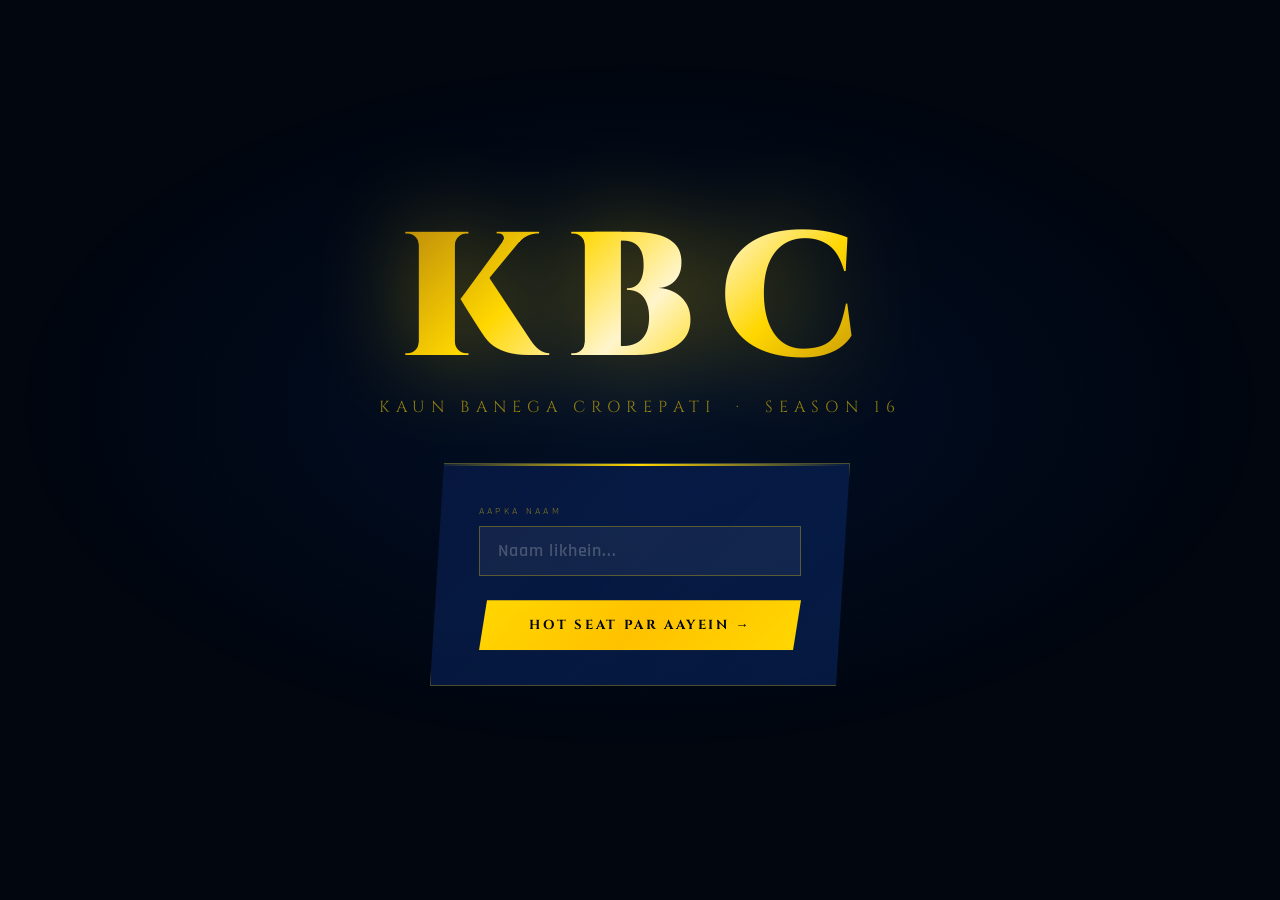
==== templates/game.html @ f624a0fd "Add files via upload" ====
<!DOCTYPE html>
<html lang="en">
<head>
<meta charset="UTF-8"/>
<meta name="viewport" content="width=device-width, initial-scale=1.0"/>
<title>KBC – Kaun Banega Crorepati</title>

<!-- Google Fonts -->
<link href="https://fonts.googleapis.com/css2?family=Cinzel:wght@400;600;700;900&family=Rajdhani:wght@300;400;500;600;700&display=swap" rel="stylesheet"/>

<!-- PyScript -->
<link rel="stylesheet" href="https://pyscript.net/releases/2024.1.1/core.css"/>
<script type="module" src="https://pyscript.net/releases/2024.1.1/core.js"></script>

<style>
/* ============================================================
   CSS VARIABLES
   ============================================================ */
:root {
  --gold:       #FFD700;
  --gold-dim:   #B8860B;
  --gold-lite:  #FFF5CC;
  --deep:       #01060F;
  --navy:       #030E22;
  --blue-mid:   #071840;
  --blue-hi:    #0B3585;
  --glow:       #1565FF;
  --orange:     #FF6500;
  --green:      #00E676;
  --red:        #FF1744;
  --white:      #EEF2FF;
  --muted:      rgba(200,215,255,0.50);
  --f-title:    'Cinzel', serif;
  --f-body:     'Rajdhani', sans-serif;
}

/* ============================================================
   RESET & BASE
   ============================================================ */
*, *::before, *::after { box-sizing: border-box; margin: 0; padding: 0; }
html, body {
  height: 100%;
  overflow: hidden;
  background: var(--deep);
  font-family: var(--f-body);
  color: var(--white);
}
button { border: none; cursor: pointer; font-family: inherit; }
input  { font-family: inherit; }

/* PyScript loading overlay tweak */
py-config { display: none; }

/* ============================================================
   ANIMATED STAR BACKGROUND
   ============================================================ */
.star-field {
  position: fixed; inset: 0; z-index: 0;
  overflow: hidden; pointer-events: none;
}
.star {
  position: absolute; border-radius: 50%;
  background: white;
  animation: twinkle var(--dur, 3s) ease-in-out infinite alternate;
  animation-delay: var(--del, 0s);
  opacity: 0;
}
.star.gold { background: var(--gold); }
@keyframes twinkle {
  0%   { opacity: 0; transform: scale(0.5); }
  100% { opacity: var(--op, 0.8); transform: scale(1); }
}

/* Radial glow center */
.bg-glow {
  position: fixed; inset: 0; z-index: 0; pointer-events: none;
  background: radial-gradient(ellipse 70% 55% at 50% 45%,
    rgba(21,101,255,0.10) 0%, transparent 70%);
  animation: glowPulse 6s ease-in-out infinite alternate;
}
@keyframes glowPulse {
  0%   { opacity: 0.5; transform: scale(1); }
  100% { opacity: 1;   transform: scale(1.08); }
}

/* ============================================================
   SCREENS  (stack on top of each other, toggle .active)
   ============================================================ */
.screen {
  position: fixed; inset: 0; z-index: 10;
  display: flex; flex-direction: column;
  align-items: center; justify-content: center;
  opacity: 0; pointer-events: none;
  transition: opacity 0.55s ease;
}
.screen.active { opacity: 1; pointer-events: all; }

/* ============================================================
   INTRO / NAME SCREEN
   ============================================================ */
#nameScreen { gap: 0; }

.logo-kbc {
  font-family: var(--f-title);
  font-size: clamp(5rem, 16vw, 11rem);
  font-weight: 900;
  letter-spacing: 0.12em;
  background: linear-gradient(135deg,
    #B8860B 0%, #FFD700 30%, #FFF5CC 52%, #FFD700 72%, #B8860B 100%);
  -webkit-background-clip: text; background-clip: text; color: transparent;
  filter: drop-shadow(0 0 50px rgba(255,215,0,0.45));
  animation: logoFloat 4s ease-in-out infinite alternate;
  line-height: 1;
}
@keyframes logoFloat {
  0%   { filter: drop-shadow(0 0 25px rgba(255,215,0,0.3)); transform: translateY(0); }
  100% { filter: drop-shadow(0 0 70px rgba(255,215,0,0.75)); transform: translateY(-10px); }
}
.logo-sub {
  font-family: var(--f-title);
  font-size: clamp(0.65rem, 2vw, 1rem);
  letter-spacing: 0.38em; text-transform: uppercase;
  color: rgba(255,215,0,0.55);
  margin-bottom: 2.8rem; margin-top: 0.4rem;
}

.entry-card {
  background: linear-gradient(135deg, rgba(7,24,64,0.96), rgba(11,53,133,0.4));
  border: 1px solid rgba(255,215,0,0.28);
  padding: 2.6rem 3rem 2.2rem;
  width: min(420px, 90vw);
  position: relative; overflow: hidden;
  clip-path: polygon(14px 0%, 100% 0%, calc(100% - 14px) 100%, 0% 100%);
}
.entry-card::before {
  content: ''; position: absolute; top: 0; left: 0; right: 0; height: 2px;
  background: linear-gradient(90deg, transparent, var(--gold), transparent);
  animation: scanLine 2.4s linear infinite;
}
@keyframes scanLine {
  0%   { transform: translateX(-100%); }
  100% { transform: translateX(100%); }
}
.entry-label {
  display: block; font-size: 0.62rem; letter-spacing: 0.32em;
  text-transform: uppercase; color: rgba(255,215,0,0.5); margin-bottom: 0.55rem;
}
.entry-input {
  width: 100%;
  background: rgba(255,255,255,0.05);
  border: 1px solid rgba(255,215,0,0.3);
  color: var(--white);
  font-size: 1.1rem; font-weight: 600; letter-spacing: 0.05em;
  padding: 0.82rem 1.1rem; outline: none; margin-bottom: 1.5rem;
  transition: border-color 0.2s, box-shadow 0.2s;
}
.entry-input:focus {
  border-color: rgba(255,215,0,0.7);
  box-shadow: 0 0 20px rgba(255,215,0,0.14);
}
.entry-input::placeholder { color: rgba(255,255,255,0.22); }

/* ============================================================
   GOLD BUTTON  (reused everywhere)
   ============================================================ */
.btn-gold {
  width: 100%;
  font-family: var(--f-title); font-size: 0.82rem;
  font-weight: 700; letter-spacing: 0.2em;
  color: var(--deep);
  background: linear-gradient(135deg, #FFD700, #FFC200, #FFD700);
  padding: 1rem 2rem;
  clip-path: polygon(8px 0%, 100% 0%, calc(100% - 8px) 100%, 0% 100%);
  position: relative; overflow: hidden;
  transition: all 0.28s;
  box-shadow: 0 0 28px rgba(255,215,0,0.32);
}
.btn-gold::after {
  content: ''; position: absolute; inset: 0;
  background: linear-gradient(90deg, transparent, rgba(255,255,255,0.35), transparent);
  transform: translateX(-100%);
  animation: btnShine 3.2s infinite 1.5s;
}
@keyframes btnShine {
  0%     { transform: translateX(-100%); }
  30%,100%{ transform: translateX(150%); }
}
.btn-gold:hover { transform: scale(1.03); box-shadow: 0 0 55px rgba(255,215,0,0.55); }
.btn-gold:active { transform: scale(0.97); }

/* ============================================================
   GAME SCREEN LAYOUT
   ============================================================ */
#gameScreen {
  flex-direction: row;
  align-items: stretch; justify-content: flex-start;
  overflow: hidden;
}

/* ---- LEFT SIDEBAR: Prize Ladder ---- */
.sidebar {
  position: relative; z-index: 2;
  width: 165px; flex-shrink: 0;
  background: linear-gradient(180deg, rgba(1,6,15,0.98), rgba(3,14,34,0.95));
  border-right: 1px solid rgba(255,215,0,0.10);
  display: flex; flex-direction: column;
  overflow-y: auto; scrollbar-width: none;
}
.sidebar::-webkit-scrollbar { display: none; }
.sb-head {
  padding: 0.9rem 0.8rem 0.5rem;
  font-family: var(--f-title); font-size: 0.52rem;
  letter-spacing: 0.3em; text-transform: uppercase;
  color: rgba(255,215,0,0.38);
  border-bottom: 1px solid rgba(255,215,0,0.07);
  flex-shrink: 0;
}
.sb-list {
  flex: 1; display: flex; flex-direction: column-reverse;
  justify-content: center; padding: 0.4rem 0;
}
.sb-row {
  display: flex; align-items: center; gap: 0.45rem;
  padding: 0.28rem 0.8rem;
  font-size: 0.66rem; font-weight: 600;
  color: rgba(255,255,255,0.26);
  border-left: 3px solid transparent;
  transition: all 0.28s;
}
.sb-row .sbn { min-width: 17px; text-align: right; font-size: 0.58rem; color: rgba(255,215,0,0.22); }
.sb-row .sbp { flex: 1; text-align: right; }
.sb-row.milestone  { color: rgba(255,215,0,0.52); }
.sb-row.current {
  color: var(--gold);
  background: rgba(255,215,0,0.08);
  border-left-color: var(--gold);
  font-size: 0.72rem; font-weight: 700;
  text-shadow: 0 0 10px rgba(255,215,0,0.5);
}
.sb-row.current .sbn { color: var(--gold); }
.sb-row.done        { color: rgba(0,230,118,0.48); }
.sb-row.done.milestone { color: rgba(0,230,118,0.70); }

/* ---- CENTER MAIN ---- */
.game-main {
  flex: 1; position: relative; z-index: 2;
  display: flex; flex-direction: column;
  overflow: hidden;
}

/* Top bar */
.topbar {
  display: flex; align-items: center; justify-content: space-between;
  padding: 0.75rem 1.4rem; flex-shrink: 0;
  background: linear-gradient(90deg,
    rgba(1,6,15,0.96), rgba(7,24,64,0.72), rgba(1,6,15,0.96));
  border-bottom: 1px solid rgba(255,215,0,0.10);
}
.tb-player {
  font-family: var(--f-title); font-size: 0.92rem; font-weight: 600;
  color: var(--gold); letter-spacing: 0.08em; min-width: 130px;
}
.tb-center {
  font-family: var(--f-title); font-size: 0.8rem;
  letter-spacing: 0.22em; color: rgba(255,215,0,0.38);
  text-transform: uppercase; text-align: center;
}
.tb-prize-wrap {
  min-width: 130px; text-align: right;
  display: flex; flex-direction: column; align-items: flex-end; gap: 0.04rem;
}
.tb-prize-lbl {
  font-size: 0.52rem; letter-spacing: 0.2em; text-transform: uppercase;
  color: rgba(255,255,255,0.32);
}
.tb-prize-amt {
  font-family: var(--f-title); font-size: 1.15rem; font-weight: 700;
  color: var(--gold); text-shadow: 0 0 18px rgba(255,215,0,0.5);
}

/* Question meta row */
.q-meta {
  display: flex; align-items: center; justify-content: space-between;
  padding: 0.55rem 1.4rem; flex-shrink: 0;
}
.q-label {
  font-size: 0.62rem; letter-spacing: 0.24em; text-transform: uppercase;
  color: rgba(255,215,0,0.38);
}
.timer-wrap { display: flex; align-items: center; gap: 0.5rem; }
.timer-bar  {
  width: 110px; height: 3px;
  background: rgba(255,215,0,0.1); overflow: hidden;
}
.timer-fill {
  height: 100%; background: var(--gold);
  transition: width 1s linear;
  box-shadow: 0 0 8px rgba(255,215,0,0.55);
}
.timer-fill.urgent { background: var(--red); box-shadow: 0 0 8px rgba(255,23,68,0.6); }
.timer-num {
  font-family: var(--f-title); font-size: 1.35rem; font-weight: 700;
  color: var(--gold); text-shadow: 0 0 12px rgba(255,215,0,0.5);
  min-width: 34px; text-align: center;
}
.timer-num.urgent {
  color: var(--red); text-shadow: 0 0 12px rgba(255,23,68,0.6);
  animation: urgentPulse 0.5s ease-in-out infinite alternate;
}
@keyframes urgentPulse {
  0%   { transform: scale(1); }
  100% { transform: scale(1.18); }
}

/* Question box */
.q-box-wrap { padding: 0 1.4rem; flex-shrink: 0; }
.q-box {
  background: linear-gradient(135deg, rgba(7,24,64,0.9), rgba(11,53,133,0.38));
  border: 1px solid rgba(255,215,0,0.20);
  padding: 1.3rem 1.8rem;
  position: relative; overflow: hidden;
  clip-path: polygon(0 0, calc(100% - 18px) 0, 100% 18px,
                     100% 100%, 18px 100%, 0 calc(100% - 18px));
}
.q-box::before {
  content: ''; position: absolute; top: 0; left: 0; right: 0; height: 2px;
  background: linear-gradient(90deg, transparent, var(--gold), transparent);
  animation: scanLine 3.2s linear infinite;
}
.q-box-inner {
  display: flex; align-items: center; justify-content: center; min-height: 68px;
}
#qText {
  font-size: clamp(0.95rem, 2.1vw, 1.28rem); font-weight: 600;
  line-height: 1.55; text-align: center; color: var(--white);
}

/* Lifelines bar */
.lifelines {
  display: flex; align-items: center; justify-content: center;
  gap: 0.7rem; padding: 0.7rem 1.4rem; flex-shrink: 0;
}
.ll-btn {
  display: flex; flex-direction: column; align-items: center; gap: 0.22rem;
  padding: 0.5rem 1rem;
  background: rgba(255,215,0,0.06);
  border: 1px solid rgba(255,215,0,0.28);
  color: var(--gold);
  clip-path: polygon(5px 0%, 100% 0%, calc(100% - 5px) 100%, 0% 100%);
  transition: all 0.22s;
  position: relative; overflow: hidden;
}
.ll-btn::before {
  content: ''; position: absolute; inset: 0;
  background: linear-gradient(135deg, rgba(255,215,0,0.12), transparent);
  opacity: 0; transition: opacity 0.22s;
}
.ll-btn:hover:not(:disabled)::before { opacity: 1; }
.ll-btn:hover:not(:disabled) {
  border-color: rgba(255,215,0,0.7);
  box-shadow: 0 0 18px rgba(255,215,0,0.22);
  transform: translateY(-2px);
}
.ll-btn:disabled { opacity: 0.18; cursor: not-allowed; filter: grayscale(1); }
.ll-icon { font-size: 1.25rem; filter: drop-shadow(0 0 5px rgba(255,215,0,0.5)); }
.ll-name { font-size: 0.52rem; letter-spacing: 0.14em; text-transform: uppercase; font-weight: 700; }

/* Options grid */
.opts-wrap {
  flex: 1; display: flex; align-items: center;
  padding: 0.4rem 1.4rem 0.9rem;
}
.opts-grid {
  width: 100%; display: grid;
  grid-template-columns: 1fr 1fr; gap: 0.6rem;
}
.opt {
  display: flex; align-items: center; gap: 0.85rem;
  background: rgba(3,14,34,0.86);
  border: 1px solid rgba(255,215,0,0.17);
  padding: 0.8rem 1.1rem; text-align: left; color: var(--white);
  clip-path: polygon(13px 0%, 100% 0%, calc(100% - 13px) 100%, 0% 100%);
  position: relative; overflow: hidden;
  transition: all 0.2s ease;
}
.opt::before {
  content: ''; position: absolute; inset: 0;
  background: linear-gradient(90deg, transparent, rgba(255,215,0,0.07), transparent);
  transform: translateX(-100%); transition: transform 0.4s ease;
}
.opt:hover:not(:disabled)::before { transform: translateX(100%); }
.opt:hover:not(:disabled) {
  border-color: rgba(255,215,0,0.6);
  background: rgba(11,53,133,0.50);
  box-shadow: 0 0 22px rgba(255,215,0,0.16);
  transform: scale(1.015);
}
.opt:disabled { cursor: not-allowed; }
.opt-lbl {
  font-family: var(--f-title); font-size: 0.82rem; font-weight: 700;
  color: var(--gold); flex-shrink: 0; min-width: 16px;
}
.opt-sep {
  width: 1px; height: 22px;
  background: rgba(255,215,0,0.20); flex-shrink: 0;
}
.opt-txt { font-size: clamp(0.82rem, 1.55vw, 0.97rem); font-weight: 600; line-height: 1.3; }

/* Option state classes */
.opt.selected {
  border-color: rgba(255,165,0,0.9);
  background: rgba(180,80,0,0.35);
  box-shadow: 0 0 28px rgba(255,165,0,0.35);
  animation: optSelected 0.55s ease;
}
@keyframes optSelected {
  0%,100%{ transform: scale(1); }
  50%    { transform: scale(1.025); }
}
.opt.correct {
  border-color: var(--green);
  background: rgba(0,100,50,0.45);
  box-shadow: 0 0 38px rgba(0,230,118,0.42);
  animation: optCorrect 0.85s ease;
}
@keyframes optCorrect {
  0%,100%{ box-shadow: 0 0 30px rgba(0,230,118,0.35); }
  50%    { box-shadow: 0 0 65px rgba(0,230,118,0.8); }
}
.opt.wrong {
  border-color: var(--red);
  background: rgba(120,0,20,0.45);
  box-shadow: 0 0 28px rgba(255,23,68,0.40);
  animation: optWrong 0.5s ease;
}
@keyframes optWrong {
  0%,100%{ transform: translateX(0); }
  25%    { transform: translateX(-7px); }
  75%    { transform: translateX(7px); }
}
.opt.hidden50 { opacity: 0.09; pointer-events: none; }

/* ---- RIGHT PANEL: Audience Chart ---- */
.right-panel {
  width: 172px; flex-shrink: 0;
  background: linear-gradient(180deg, rgba(1,6,15,0.98), rgba(3,14,34,0.95));
  border-left: 1px solid rgba(255,215,0,0.10);
  display: flex; flex-direction: column;
  align-items: center; justify-content: center;
  padding: 1.4rem 0.8rem;
  position: relative; z-index: 2;
  transition: opacity 0.4s ease;
}
.right-panel.hidden { opacity: 0; pointer-events: none; }
.rp-title {
  font-family: var(--f-title); font-size: 0.58rem;
  letter-spacing: 0.25em; text-transform: uppercase;
  color: rgba(255,215,0,0.48); margin-bottom: 1.1rem; text-align: center;
}
.aud-bars { display: flex; align-items: flex-end; justify-content: center; gap: 0.55rem; height: 108px; }
.aud-col  { display: flex; flex-direction: column; align-items: center; gap: 0.28rem; }
.aud-bar  {
  width: 26px; border-radius: 2px 2px 0 0;
  background: linear-gradient(to top, var(--gold-dim), var(--gold));
  height: 0px; transition: height 0.75s cubic-bezier(0.25,0.8,0.25,1);
  box-shadow: 0 0 8px rgba(255,215,0,0.28);
}
.aud-lbl { font-family: var(--f-title); font-size: 0.68rem; font-weight: 700; color: var(--gold); }
.aud-pct { font-size: 0.6rem; color: rgba(255,255,255,0.48); }

/* ============================================================
   MODAL  (lock confirm / continue / info)
   ============================================================ */
.modal-veil {
  position: fixed; inset: 0; z-index: 50;
  background: rgba(0,0,0,0.72); backdrop-filter: blur(6px);
  display: flex; align-items: center; justify-content: center;
  opacity: 0; pointer-events: none; transition: opacity 0.3s;
}
.modal-veil.show { opacity: 1; pointer-events: all; }
.modal-box {
  background: linear-gradient(135deg, rgba(3,14,34,0.98), rgba(11,53,133,0.35));
  border: 1px solid rgba(255,215,0,0.40);
  padding: 2.4rem 2.4rem 1.9rem;
  width: min(430px, 92vw);
  clip-path: polygon(16px 0%, 100% 0%, calc(100% - 16px) 100%, 0% 100%);
  text-align: center; position: relative; overflow: hidden;
  box-shadow: 0 0 80px rgba(255,215,0,0.10), 0 30px 80px rgba(0,0,0,0.70);
  animation: modalIn 0.32s cubic-bezier(0.25,0.8,0.25,1);
}
@keyframes modalIn {
  0%   { transform: scale(0.88) translateY(22px); opacity: 0; }
  100% { transform: scale(1) translateY(0); opacity: 1; }
}
.modal-box::before {
  content: ''; position: absolute; top: 0; left: 0; right: 0; height: 2px;
  background: linear-gradient(90deg, transparent, var(--gold), transparent);
}
.modal-icon { font-size: 2.8rem; margin-bottom: 0.7rem; display: block;
  filter: drop-shadow(0 0 14px rgba(255,215,0,0.5)); }
.modal-head {
  font-family: var(--f-title); font-size: 1.1rem; font-weight: 700;
  color: var(--gold); letter-spacing: 0.08em; margin-bottom: 0.9rem;
}
.modal-body {
  font-size: 0.92rem; line-height: 1.65;
  color: rgba(255,255,255,0.72); margin-bottom: 1.4rem;
}
.modal-body strong { color: var(--gold-lite); font-weight: 700; }
.modal-footer {
  display: flex; flex-direction: column; gap: 0.5rem; align-items: center;
}
.btn-modal {
  font-family: var(--f-title); font-size: 0.78rem; font-weight: 700;
  letter-spacing: 0.17em; color: var(--deep);
  background: linear-gradient(135deg, #FFD700, #FFC200);
  padding: 0.72rem 2.2rem;
  clip-path: polygon(7px 0%, 100% 0%, calc(100% - 7px) 100%, 0% 100%);
  transition: all 0.22s;
  box-shadow: 0 0 18px rgba(255,215,0,0.28);
  width: 100%;
}
.btn-modal:hover { transform: scale(1.04); box-shadow: 0 0 40px rgba(255,215,0,0.50); }
.btn-modal.danger {
  background: linear-gradient(135deg, #8B0000, #500);
  color: var(--white);
  box-shadow: 0 0 18px rgba(139,0,0,0.28);
}
.btn-modal.neutral {
  background: linear-gradient(135deg, #2a2a3a, #111122);
  color: var(--white);
  box-shadow: none;
}

/* ============================================================
   RESULT SCREEN
   ============================================================ */
#resultScreen { gap: 1.3rem; text-align: center; padding: 2rem; }
.rs-icon {
  font-size: 5rem;
  filter: drop-shadow(0 0 28px rgba(255,215,0,0.6));
  animation: rsBounce 1.2s ease-in-out infinite alternate;
}
@keyframes rsBounce {
  0%   { transform: scale(1) translateY(0); }
  100% { transform: scale(1.1) translateY(-12px); }
}
.rs-title {
  font-family: var(--f-title);
  font-size: clamp(1.4rem, 4.5vw, 2.8rem); font-weight: 700;
  color: var(--gold); text-shadow: 0 0 40px rgba(255,215,0,0.5);
}
.rs-amount {
  font-family: var(--f-title);
  font-size: clamp(2rem, 7vw, 4.2rem); font-weight: 900;
  background: linear-gradient(135deg, #FFD700, #FFF5CC, #FFD700);
  -webkit-background-clip: text; background-clip: text; color: transparent;
  filter: drop-shadow(0 0 22px rgba(255,215,0,0.5));
}
.rs-msg {
  font-size: clamp(0.88rem, 1.9vw, 1.1rem);
  color: var(--muted); letter-spacing: 0.07em; line-height: 1.55;
  max-width: 480px;
}
.rs-btns { display: flex; gap: 1rem; flex-wrap: wrap; justify-content: center; margin-top: 0.4rem; }
.btn-outline {
  font-family: var(--f-title); font-size: 0.75rem; font-weight: 700;
  letter-spacing: 0.17em; color: rgba(255,215,0,0.8);
  border: 1px solid rgba(255,215,0,0.35);
  padding: 0.72rem 1.7rem;
  clip-path: polygon(6px 0%, 100% 0%, calc(100% - 6px) 100%, 0% 100%);
  background: rgba(255,215,0,0.05);
  transition: all 0.22s;
}
.btn-outline:hover { background: rgba(255,215,0,0.12); border-color: rgba(255,215,0,0.7); }

/* ============================================================
   CONFETTI
   ============================================================ */
.confetti {
  position: fixed; top: -12px; z-index: 100;
  border-radius: 1px; opacity: 0;
  animation: confettiFall linear forwards;
}
@keyframes confettiFall {
  0%   { transform: translateY(0) rotateZ(0deg);    opacity: 1; }
  100% { transform: translateY(110vh) rotateZ(720deg); opacity: 0; }
}

/* ============================================================
   RESPONSIVE
   ============================================================ */
@media (max-width: 680px) {
  .sidebar   { width: 0; overflow: hidden; border: none; }
  .right-panel { display: none; }
  .opts-grid { grid-template-columns: 1fr; }
  .topbar    { padding: 0.55rem 0.9rem; }
  .tb-center { display: none; }
  .q-box-wrap, .q-meta, .lifelines, .opts-wrap { padding-left: 0.8rem; padding-right: 0.8rem; }
  .timer-bar { width: 65px; }
}
@media (max-width: 400px) {
  .ll-btn { padding: 0.42rem 0.65rem; }
  .ll-icon { font-size: 1.05rem; }
}

/* ============================================================
   PYSCRIPT LOADING SCREEN OVERRIDE
   ============================================================ */
#py-internal-loading-screen {
  background: var(--deep) !important;
  color: var(--gold) !important;
  font-family: var(--f-title) !important;
}
</style>
</head>
<body>

<!-- ======================================================
     DECORATIVE BACKGROUND
     ====================================================== -->
<div class="bg-glow"></div>
<div class="star-field" id="starField"></div>

<!-- ======================================================
     SCREEN 1 — NAME / INTRO
     ====================================================== -->
<div class="screen active" id="nameScreen">
  <div class="logo-kbc">KBC</div>
  <div class="logo-sub">Kaun Banega Crorepati &nbsp;·&nbsp; Season 16</div>
  <div class="entry-card">
    <label class="entry-label" for="nameInput">Aapka Naam</label>
    <input class="entry-input" id="nameInput" type="text"
           placeholder="Naam likhein..." maxlength="22" autocomplete="off"/>
    <button class="btn-gold" id="startBtn">HOT SEAT PAR AAYEIN →</button>
  </div>
</div>

<!-- ======================================================
     SCREEN 2 — GAME
     ====================================================== -->
<div class="screen" id="gameScreen">

  <!-- Left sidebar -->
  <aside class="sidebar">
    <div class="sb-head">Prize Ladder</div>
    <div class="sb-list" id="sbList"></div>
  </aside>

  <!-- Main centre -->
  <main class="game-main">

    <!-- Top bar -->
    <div class="topbar">
      <div class="tb-player" id="tbPlayer">—</div>
      <div class="tb-center">KAUN BANEGA CROREPATI</div>
      <div class="tb-prize-wrap">
        <span class="tb-prize-lbl">Winnings</span>
        <span class="tb-prize-amt" id="tbPrize">₹0</span>
      </div>
    </div>

    <!-- Question meta -->
    <div class="q-meta">
      <div class="q-label" id="qLabel">Question 1 of 13</div>
      <div class="timer-wrap">
        <div class="timer-bar"><div class="timer-fill" id="timerFill"></div></div>
        <div class="timer-num" id="timerNum">45</div>
      </div>
    </div>

    <!-- Question box -->
    <div class="q-box-wrap">
      <div class="q-box">
        <div class="q-box-inner"><p id="qText">Loading...</p></div>
      </div>
    </div>

    <!-- Lifelines -->
    <div class="lifelines">
      <button class="ll-btn" id="ll5050">
        <span class="ll-icon">⚡</span>
        <span class="ll-name">50 : 50</span>
      </button>
      <button class="ll-btn" id="llPhone">
        <span class="ll-icon">📞</span>
        <span class="ll-name">Phone Friend</span>
      </button>
      <button class="ll-btn" id="llAud">
        <span class="ll-icon">👥</span>
        <span class="ll-name">Ask Audience</span>
      </button>
      <button class="ll-btn" id="llQuit">
        <span class="ll-icon">🚪</span>
        <span class="ll-name">Quit &amp; Win</span>
      </button>
    </div>

    <!-- Options -->
    <div class="opts-wrap">
      <div class="opts-grid">
        <button class="opt" id="oA">
          <span class="opt-lbl">A</span><span class="opt-sep"></span>
          <span class="opt-txt" id="tA"></span>
        </button>
        <button class="opt" id="oB">
          <span class="opt-lbl">B</span><span class="opt-sep"></span>
          <span class="opt-txt" id="tB"></span>
        </button>
        <button class="opt" id="oC">
          <span class="opt-lbl">C</span><span class="opt-sep"></span>
          <span class="opt-txt" id="tC"></span>
        </button>
        <button class="opt" id="oD">
          <span class="opt-lbl">D</span><span class="opt-sep"></span>
          <span class="opt-txt" id="tD"></span>
        </button>
      </div>
    </div>

  </main>

  <!-- Right audience panel -->
  <aside class="right-panel hidden" id="rightPanel">
    <div class="rp-title">👥 Audience<br/>Poll</div>
    <div class="aud-bars">
      <div class="aud-col">
        <div class="aud-bar" id="abA"></div>
        <div class="aud-lbl">A</div>
        <div class="aud-pct" id="apA">0%</div>
      </div>
      <div class="aud-col">
        <div class="aud-bar" id="abB"></div>
        <div class="aud-lbl">B</div>
        <div class="aud-pct" id="apB">0%</div>
      </div>
      <div class="aud-col">
        <div class="aud-bar" id="abC"></div>
        <div class="aud-lbl">C</div>
        <div class="aud-pct" id="apC">0%</div>
      </div>
      <div class="aud-col">
        <div class="aud-bar" id="abD"></div>
        <div class="aud-lbl">D</div>
        <div class="aud-pct" id="apD">0%</div>
      </div>
    </div>
  </aside>

</div><!-- #gameScreen -->

<!-- ======================================================
     SCREEN 3 — RESULT
     ====================================================== -->
<div class="screen" id="resultScreen">
  <div class="rs-icon"   id="rsIcon">🏆</div>
  <div class="rs-title"  id="rsTitle">Congratulations!</div>
  <div class="rs-amount" id="rsAmount">₹7,00,00,000</div>
  <div class="rs-msg"    id="rsMsg">Aap Crorepati ban gaye!</div>
  <div class="rs-btns">
    <button class="btn-gold"    id="btnRestart" style="width:auto;padding:.88rem 2rem">PHIR KHELEIN</button>
    <button class="btn-outline" id="btnHome">HOME PAGE</button>
  </div>
</div>

<!-- ======================================================
     MODAL
     ====================================================== -->
<div class="modal-veil" id="modal">
  <div class="modal-box">
    <span class="modal-icon" id="mIcon">🔒</span>
    <div class="modal-head"  id="mHead">Lock kar doon?</div>
    <div class="modal-body"  id="mBody"></div>
    <div class="modal-footer" id="mFooter">
      <button class="btn-modal" id="mBtn1">OK</button>
    </div>
  </div>
</div>

<!-- ======================================================
     PYSCRIPT  — game logic
     ====================================================== -->
<script type="py">
# =============================================================
# IMPORTS
# =============================================================
from pyscript import document, window
from pyodide.ffi import create_proxy 
import random
import math
import js

# =============================================================
# STAR FIELD  (pure CSS stars created from Python)
# =============================================================
def build_stars():
    field = document.getElementById('starField')
    field.innerHTML = ''
    w = window.innerWidth
    h = window.innerHeight
    for _ in range(200):
        el = document.createElement('div')
        el.className = 'star' + (' gold' if random.random() < 0.07 else '')
        size = random.uniform(1, 3)
        el.style.cssText = (
            f"width:{size:.1f}px; height:{size:.1f}px;"
            f"left:{random.uniform(0,100):.1f}%; top:{random.uniform(0,100):.1f}%;"
            f"--dur:{random.uniform(2,6):.1f}s; --del:{random.uniform(0,5):.1f}s;"
            f"--op:{random.uniform(0.4,0.9):.2f};"
        )
        field.appendChild(el)

build_stars()

def on_resize(ev):
    build_stars()

window.addEventListener('resize', create_proxy(on_resize))

# =============================================================
# DATA  (from KaunBanegaCarrorparti.py)
# =============================================================

# money[] from Python
PRIZES = [
    '₹5,000', '₹10,000', '₹20,000', '₹40,000', '₹80,000',
    '₹1,60,000', '₹3,20,000', '₹6,40,000', '₹12,50,000', '₹25,00,000',
    '₹50,00,000', '₹1,00,00,000', '₹7,00,00,000'
]
PRIZE_RAW = [
    5000, 10000, 20000, 40000, 80000,
    160000, 320000, 640000, 1250000, 2500000,
    5000000, 10000000, 70000000
]
TOTAL_Q   = 13
MILESTONES = {6, 9}   # 0-indexed → visual gold milestone rows

# Questions dict from Python file + 3 wrong options each
QS = [
    {'q': 'What is the full form of NASA?',
     'a': 'National Aeronautics and Space Administration',
     'w': ['National Aviation and Space Authority',
           'North American Space Agency',
           'National Aerospace Survey Administration']},

    {'q': 'Which of these planets has no moons?',
     'a': 'Mercury and Venus',
     'w': ['Mars and Jupiter', 'Saturn and Uranus', 'Neptune and Pluto']},

    {'q': 'Who is known as the "Missile Man of India"?',
     'a': 'Dr. A.P.J. Abdul Kalam',
     'w': ['Dr. Vikram Sarabhai', 'Dr. Homi J. Bhabha', 'Dr. C.V. Raman']},

    {'q': 'With reference to genetics, what would best describe DNA and RNA?',
     'a': 'DNA and RNA are both nucleic acids',
     'w': ['DNA is a protein; RNA is a lipid',
           'Both are types of amino acids',
           'DNA stores energy; RNA transfers it']},

    {'q': 'Before the rise of Ranjit Singh, Punjab was under the control of what?',
     'a': 'Sikh Misls',
     'w': ['Mughal Empire', 'Afghan Durrani Empire', 'Maratha Confederacy']},

    {'q': 'Which Mughal ruler was the most secular in outlook?',
     'a': "Abu'l-Fath Jalal-ud-din Muhammad Akbar",
     'w': ['Aurangzeb Alamgir', 'Babur', 'Shah Jahan']},

    {'q': 'In which group of places is the Kumbh Mela held every twelve years?',
     'a': 'Prayagraj, Haridwar, Nashik, and Ujjain',
     'w': ['Varanasi, Mathura, Ayodhya, and Dwarka',
           'Amritsar, Tirupati, Shirdi, and Vrindavan',
           'Rishikesh, Bodh Gaya, Puri, and Somnath']},

    {'q': 'Which of these viruses takes its name from a place in Malaysia?',
     'a': 'Nipah virus',
     'w': ['Ebola virus', 'Zika virus', 'Hanta virus']},

    {'q': 'Which festival is known as the Festival of Lights?',
     'a': 'Diwali',
     'w': ['Holi', 'Eid', 'Baisakhi']},

    {'q': 'Which of these names means lightning?',
     'a': 'Adhira',
     'w': ['Anaya', 'Priya', 'Kavya']},

    {'q': 'Which actress is married to a professional golfer?',
     'a': 'Jena Sims',
     'w': ['Jennifer Aniston', 'Scarlett Johansson', 'Margot Robbie']},

    {'q': "Who is the singer of the Oscar-nominated song \"Pi's Lullaby\" from Life of Pi?",
     'a': 'Bombay Jayashri',
     'w': ['A.R. Rahman', 'Lata Mangeshkar', 'Shreya Ghoshal']},

    {'q': 'What do the five rings of the Olympics represent?',
     'a': 'The five continents',
     'w': ['The five founding nations',
           'The five Olympic values',
           'The five original sports']},
]

# =============================================================
# GAME STATE
# =============================================================
G = {}

def reset_state():
    global G
    G = {
        'q_idx':     0,
        'player':    'Contestant',
        'money_won': 0,            # mirrors Python m
        'll': {'5050': False, 'phone': False, 'audience': False},
        'answered':  False,
        'over':      False,
        'timer_id':  None,
        'time_left': 45,
        'max_time':  45,
        'opts':      [],           # [{label, text, correct}]
        'pending':   None,         # letter chosen but not locked
        'hidden50':  [],           # labels hidden by 50:50
    }

# =============================================================
# HELPERS
# =============================================================
def el(id_):
    return document.getElementById(id_)

def show_screen(sid):
    for s in document.querySelectorAll('.screen'):
        s.classList.remove('active')
    el(sid).classList.add('active')

def format_rupee(n):
    # Indian-style grouping: ₹3,20,000
    s = str(n)
    if len(s) <= 3:
        return f'₹{s}'
    result = s[-3:]
    s = s[:-3]
    while len(s) > 2:
        result = s[-2:] + ',' + result
        s = s[:-2]
    if s:
        result = s + ',' + result
    return f'₹{result}'

def build_opts(q_idx):
    q    = QS[q_idx]
    pool = [{'text': q['a'], 'correct': True}] + \
           [{'text': w,       'correct': False} for w in q['w']]
    random.shuffle(pool)
    labels = ['A', 'B', 'C', 'D']
    return [{'label': labels[i], **pool[i]} for i in range(4)]

# =============================================================
# PRIZE LADDER
# =============================================================
def build_ladder():
    lst = el('sbList')
    lst.innerHTML = ''
    for i, prize in enumerate(PRIZES):
        d = document.createElement('div')
        d.className = 'sb-row' + (' milestone' if i in MILESTONES else '')
        d.id = f'sbr{i}'
        d.innerHTML = (f'<span class="sbn">{i+1}</span>'
                       f'<span class="sbp">{prize}</span>')
        lst.appendChild(d)
    update_ladder()

def update_ladder():
    for i in range(len(PRIZES)):
        row = el(f'sbr{i}')
        if not row:
            continue
        row.classList.remove('current', 'done')
        if i < G['q_idx']:
            row.classList.add('done')
        elif i == G['q_idx']:
            row.classList.add('current')
    cur = el(f"sbr{G['q_idx']}")
    if cur:
        cur.scrollIntoView({'block': 'center', 'behavior': 'smooth'})

# =============================================================
# LOAD QUESTION
# =============================================================
def load_q():
    G['answered'] = False
    G['pending']  = None
    G['hidden50'] = []
    G['opts']     = build_opts(G['q_idx'])

    q = QS[G['q_idx']]
    el('qLabel').textContent  = f"Question {G['q_idx']+1} of {TOTAL_Q}"
    el('qText').textContent   = q['q']
    el('tbPrize').textContent = '₹0' if G['q_idx'] == 0 else PRIZES[G['q_idx']-1]

    for opt in G['opts']:
        lbl = opt['label']
        btn = el(f'o{lbl}')
        btn.className     = 'opt'
        btn.disabled      = False
        btn.style.display = 'flex'
        el(f't{lbl}').textContent = opt['text']

    el('ll5050').disabled = G['ll']['5050']
    el('llPhone').disabled = G['ll']['phone']
    el('llAud').disabled   = G['ll']['audience']
    el('llQuit').disabled  = False

    update_ladder()
    start_timer()

# =============================================================
# TIMER
# =============================================================
def start_timer():
    stop_timer()
    G['time_left'] = G['max_time']
    render_timer()

    def tick():
        G['time_left'] -= 1
        render_timer()
        if G['time_left'] <= 0:
            stop_timer()
            if not G['answered']:
                time_up()
        else:
            G['timer_id'] = js.setTimeout(create_proxy(tick), 1000)

    G['timer_id'] = js.setTimeout(create_proxy(tick), 1000)

def stop_timer():
    if G['timer_id'] is not None:
        js.clearTimeout(G['timer_id'])
        G['timer_id'] = None

def render_timer():
    n = el('timerNum')
    f = el('timerFill')
    n.textContent = str(G['time_left'])
    pct = G['time_left'] / G['max_time'] * 100
    f.style.width = f'{pct}%'
    urgent = G['time_left'] <= 10
    if urgent:
        n.classList.add('urgent')
        f.classList.add('urgent')
    else:
        n.classList.remove('urgent')
        f.classList.remove('urgent')

def time_up():
    G['answered'] = True
    disable_all_opts()
    correct = next(o for o in G['opts'] if o['correct'])
    el(f"o{correct['label']}").classList.add('correct')
    js.setTimeout(create_proxy(lambda: end_game(False, True)), 2200)

def disable_all_opts():
    for l in ['A', 'B', 'C', 'D']:
        el(f'o{l}').disabled = True

# =============================================================
# PICK  — show lock-confirm modal (mirrors Python while-loop)
# =============================================================
def pick(letter):
    if G['answered'] or G['over'] or G['pending']:
        return
    for l in ['A', 'B', 'C', 'D']:
        el(f'o{l}').classList.remove('selected')
    el(f'o{letter}').classList.add('selected')
    G['pending'] = letter
    stop_timer()

    chosen = next(o for o in G['opts'] if o['label'] == letter)
    show_modal(
        icon='🔒',
        head='Kya main lock kar doon?',
        body=f'Aapne chunaa: <strong>{letter} — {chosen["text"]}</strong>'
             f'<br/><br/>Kya aap is jawab ko lock karna chahte hain?',
        buttons=[
            ('LOCK KAR DO ✅',   'btn-modal',         lock_answer),
            ('BADLO ↩',          'btn-modal neutral',  change_answer),
        ]
    )

def make_pick(letter):
    def handler(ev):
        pick(letter)
    return create_proxy(handler)

for _l in ['A', 'B', 'C', 'D']:
    el(f'o{_l}').addEventListener('click', make_pick(_l))

# =============================================================
# LOCK ANSWER
# =============================================================
def lock_answer(ev=None):
    close_modal()
    letter        = G['pending']
    G['answered'] = True
    disable_all_opts()
    correct = next(o for o in G['opts'] if o['correct'])

    def reveal():
        if letter == correct['label']:
            # SAHI JAWAB — mirrors Python
            el(f'o{letter}').classList.remove('selected')
            el(f'o{letter}').classList.add('correct')
            G['money_won'] += PRIZE_RAW[G['q_idx']]

            def after_correct():
                if G['q_idx'] == TOTAL_Q - 1:
                    # "7 Crore! mubarakho aapne jeet liya"
                    end_game(True)
                else:
                    G['q_idx'] += 1
                    show_modal(
                        icon='✅',
                        head='Sahi Jawab!',
                        body=f'<strong>SAHI JAWAB!</strong><br/>'
                             f'Aapne jeeta: <strong>{PRIZES[G["q_idx"]-1]}</strong><br/><br/>'
                             f'Kya aap agle sawaal ke liye khelna chahenge?',
                        buttons=[
                            ('HAAN, AGLE SAWAAL ▶',       'btn-modal',        continue_game),
                            ('NAHI, GHAR JAANA HAI 🚪',   'btn-modal danger', modal_quit),
                        ]
                    )
            js.setTimeout(create_proxy(after_correct), 1600)
        else:
            # "Maaf karna ye galat hay."
            el(f'o{letter}').classList.add('wrong')
            el(f"o{correct['label']}").classList.add('correct')
            js.setTimeout(create_proxy(lambda: end_game(False)), 2200)

    js.setTimeout(create_proxy(reveal), 1000)

# =============================================================
# CHANGE ANSWER  — "AAPKA sahi answer baatein"
# =============================================================
def change_answer(ev=None):
    close_modal()
    G['pending'] = None
    for l in ['A', 'B', 'C', 'D']:
        b = el(f'o{l}')
        b.classList.remove('selected')
        b.disabled = False
    # Re-apply 50:50 hidden state
    for l in G['hidden50']:
        el(f'o{l}').classList.add('hidden50')
    start_timer()

def continue_game(ev=None):
    close_modal()
    load_q()

# =============================================================
# QUIT  — "kya aap khelna chahenge?" No → w=True
# =============================================================
def quit_game(ev=None):
    if G['answered'] or G['over']:
        return
    stop_timer()
    G['over'] = True
    disable_all_opts()
    won = format_rupee(G['money_won']) if G['money_won'] > 0 else '₹0'
    show_modal(
        icon='🚪',
        head='Quit & Win',
        body=f"{G['player']}, aap <strong>{won}</strong> lekar ghar ja rahe hain."
             f'<br/><br/>Bahut himmat dikhaya!',
        buttons=[('THEEK HAI, SHUKRIYA', 'btn-modal', lambda ev: _quit_to_result(won))]
    )

def _quit_to_result(won):
    close_modal()
    set_result('🌟', f"Shukriya, {G['player']}!", won, 'Aapne samjhdari se quit kiya!')
    show_screen('resultScreen')

el('llQuit').addEventListener('click', create_proxy(quit_game))

def modal_quit(ev=None):
    close_modal()
    G['over'] = True
    stop_timer()
    won = format_rupee(G['money_won'])
    set_result('🌟', 'Ghar Jaana Hai!', won,
               f"{G['player']}, AAP {won} payse leke ghar jaa rahe hain. Badhai ho!")
    show_screen('resultScreen')

# =============================================================
# LIFELINES
# =============================================================
def use_ll(ll_type):
    if G['ll'][ll_type] or G['answered'] or G['over'] or G['pending']:
        return
    G['ll'][ll_type] = True
    btn_map = {'5050': 'll5050', 'phone': 'llPhone', 'audience': 'llAud'}
    el(btn_map[ll_type]).disabled = True
    correct = next(o for o in G['opts'] if o['correct'])
    if ll_type == '5050':
        do_5050(correct['label'])
    elif ll_type == 'phone':
        do_phone(correct)
    else:
        do_audience(correct['label'])

def make_ll(ll_type):
    def handler(ev):
        use_ll(ll_type)
    return create_proxy(handler)

el('ll5050').addEventListener('click', make_ll('5050'))
el('llPhone').addEventListener('click', make_ll('phone'))
el('llAud').addEventListener('click',   make_ll('audience'))

def do_5050(correct_label):
    wrong = [o for o in G['opts'] if not o['correct']]
    random.shuffle(wrong)
    to_hide = wrong[:2]
    G['hidden50'] = [o['label'] for o in to_hide]
    for o in to_hide:
        el(f"o{o['label']}").classList.add('hidden50')

def do_phone(correct_opt):
    names = ['Rahul Bhai', 'Meera Didi', 'Prof. Anand', 'Suresh Uncle', 'Kavita Auntie']
    name  = random.choice(names)
    g_opt = correct_opt if random.random() > 0.18 else random.choice(
        [o for o in G['opts'] if not o['correct']])
    pct   = random.randint(55, 93)
    show_modal(
        icon='📞',
        head='Phone a Friend',
        body=f'<strong>{name}</strong> bol rahe hain:<br/><br/>'
             f'"Mujhe lagta hai jawab <strong>{g_opt["label"]} — {g_opt["text"]}</strong> hai. '
             f'Mujhe {pct}% yakeen hai."<br/><br/>'
             f'<em style="font-size:.82rem;color:rgba(255,255,255,.4)">Faisla aapka hai!</em>',
        buttons=[('THEEK HAI, SHUKRIYA', 'btn-modal', lambda ev: close_modal())]
    )

def do_audience(correct_label):
    votes = gen_audience_votes(correct_label)
    el('rightPanel').classList.remove('hidden')

    def set_bars():
        for l in ['A', 'B', 'C', 'D']:
            v = votes[l]
            el(f'ab{l}').style.height = f'{v}px'
            el(f'ap{l}').textContent  = f'{round(v / 110 * 100)}%'

    js.setTimeout(create_proxy(set_bars), 220)

def gen_audience_votes(correct_label):
    votes = {'A': 0, 'B': 0, 'C': 0, 'D': 0}
    rem = 110
    votes[correct_label] = random.randint(50, 88)
    rem -= votes[correct_label]
    others = [l for l in ['A', 'B', 'C', 'D'] if l != correct_label]
    for i, l in enumerate(others):
        if i == len(others) - 1:
            votes[l] = max(0, rem)
        else:
            v = min(random.randint(0, 20), rem)
            votes[l] = v
            rem -= v
    return votes

# =============================================================
# END GAME
# =============================================================
def end_game(won, timed_out=False):
    G['over'] = True
    stop_timer()

    if won:
        # "7 Crore! mubarakho aapne jeet liya"
        set_result('🏆', '7 CRORE! MUBARAKHO!', '₹7,00,00,000',
                   f"{G['player']}, aapne jeet liya! "
                   f"AAP ₹7,00,00,000 rupay leke ghar ja rahe hain!")
        launch_confetti()
        js.setTimeout(create_proxy(lambda: show_screen('resultScreen')), 900)

    elif timed_out:
        safe = get_safe()
        set_result('⏰', 'Samay Khatam!', safe,
                   f"{G['player']}, waqt nikal gaya. {safe} lekar ghar ja rahe hain.")
        js.setTimeout(create_proxy(lambda: show_screen('resultScreen')), 500)

    else:
        safe = get_safe()
        # Mirrors Python: m>=320000 → safe | m>=10000 → safe | else ₹0
        if safe == '₹0':
            set_result('😢', 'Maaf Karna!', '₹0',
                       f"{G['player']}, ye galat tha. "
                       f"Aap khaali haath ghar ja rahe hain. Agli baar zaroor!")
        else:
            set_result('💰', 'Badhai Ho!', safe,
                       f"{G['player']}, galat jawab. "
                       f"Magar aap safe amount {safe} lekar ghar ja rahe hain!")
        js.setTimeout(create_proxy(lambda: show_screen('resultScreen')), 500)

def get_safe():
    # Mirrors Python final block
    if G['money_won'] >= 320000:
        return '₹3,20,000'
    if G['money_won'] >= 10000:
        return '₹10,000'
    return '₹0'

def set_result(icon, title, amount, msg):
    el('rsIcon').textContent   = icon
    el('rsTitle').textContent  = title
    el('rsAmount').textContent = amount
    el('rsMsg').textContent    = msg

# =============================================================
# RESTART
# =============================================================
def restart(ev=None):
    reset_state()
    el('rightPanel').classList.add('hidden')
    for l in ['A', 'B', 'C', 'D']:
        el(f'ab{l}').style.height = '0px'
        el(f'ap{l}').textContent  = '0%'
    el('nameInput').value = ''
    show_screen('nameScreen')

el('btnRestart').addEventListener('click', create_proxy(restart))
el('btnHome').addEventListener('click', create_proxy(
    lambda ev: window.location.assign('/')))

# =============================================================
# MODAL  (dynamic buttons via list of tuples)
# =============================================================
_modal_proxies = []   # keep proxies alive to prevent GC

def show_modal(icon, head, body, buttons):
    global _modal_proxies
    _modal_proxies = []

    el('mIcon').textContent   = icon
    el('mHead').textContent   = head
    el('mBody').innerHTML     = body
    footer = el('mFooter')
    footer.innerHTML = ''

    for label, cls, handler in buttons:
        btn = document.createElement('button')
        btn.textContent = label
        btn.className   = cls
        proxy = create_proxy(handler)
        _modal_proxies.append(proxy)
        btn.addEventListener('click', proxy)
        footer.appendChild(btn)

    el('modal').classList.add('show')

def close_modal():
    el('modal').classList.remove('show')

# =============================================================
# CONFETTI  (gold + multi-colour on 7 crore win)
# =============================================================
def launch_confetti():
    colors = ['#FFD700', '#FFF5CC', '#FF6500', '#00E676', '#1565FF', '#FF4081']
    for i in range(120):
        def drop(idx=i):
            piece = document.createElement('div')
            piece.className = 'confetti'
            c    = random.choice(colors)
            w    = random.randint(6, 14)
            h    = random.randint(6, 14)
            dur  = round(1.5 + random.random() * 2.5, 2)
            dly  = round(random.random() * 0.6, 2)
            br   = '50%' if random.random() > 0.5 else '2px'
            lft  = round(random.random() * 100, 1)
            piece.style.cssText = (
                f'left:{lft}vw; background:{c}; width:{w}px; height:{h}px;'
                f'animation-duration:{dur}s; animation-delay:{dly}s; border-radius:{br};'
            )
            document.body.appendChild(piece)
            js.setTimeout(create_proxy(lambda: piece.remove()), 4500)
        js.setTimeout(create_proxy(drop), i * 28)

# =============================================================
# START GAME
# =============================================================
def start_game(ev=None):
    nm = el('nameInput').value.strip()
    G['player'] = nm if nm else 'Contestant'
    el('tbPlayer').textContent = G['player']
    build_ladder()
    show_screen('gameScreen')
    load_q()

el('startBtn').addEventListener('click', create_proxy(start_game))
el('nameInput').addEventListener('keydown', create_proxy(
    lambda ev: start_game() if ev.key == 'Enter' else None))

# =============================================================
# BOOT
# =============================================================
reset_state()
</script>

</body>
</html>
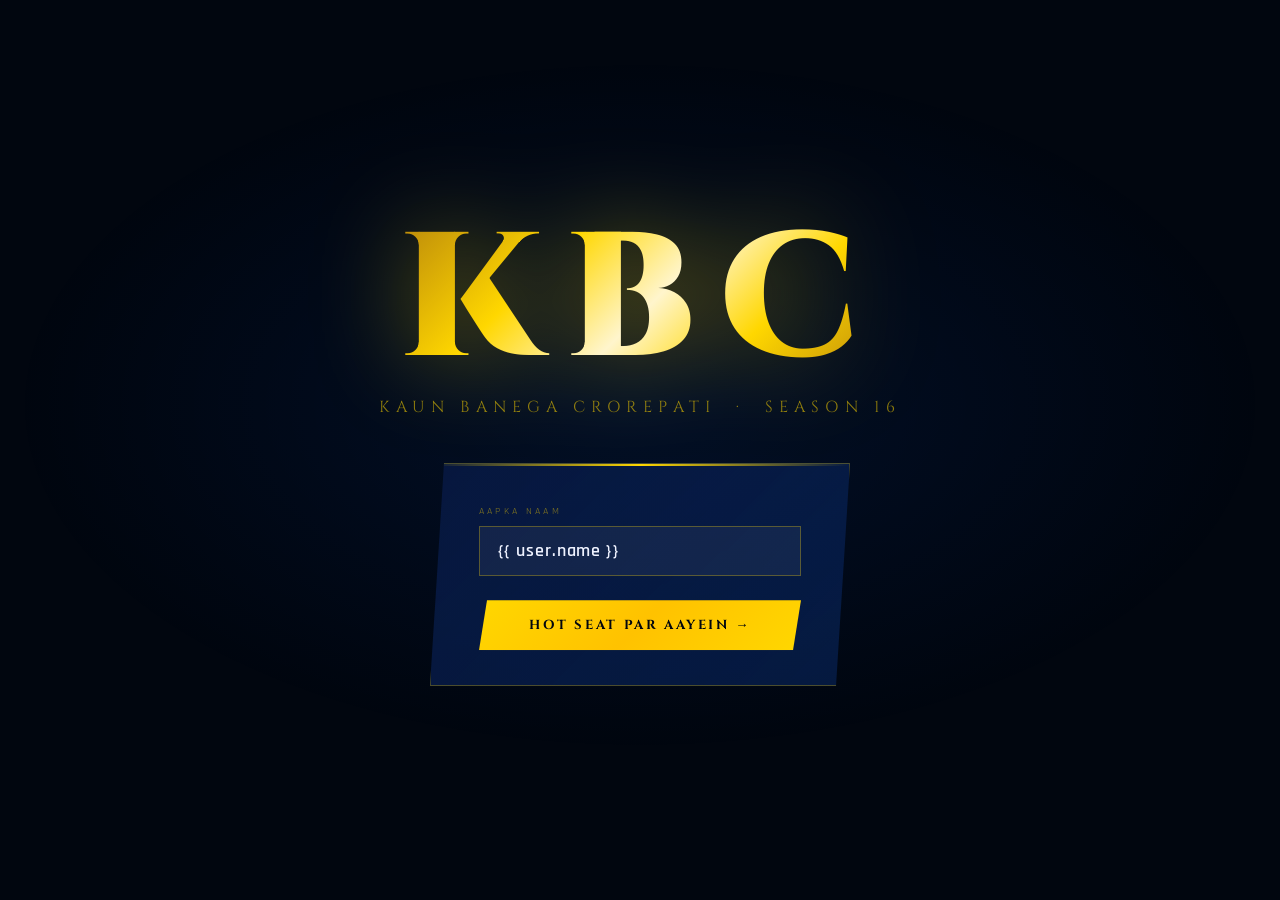
==== commit 4281d1db: "Add files via upload" ====
--- a/templates/game.html
+++ b/templates/game.html
@@ -1,786 +1,1308 @@
 <!DOCTYPE html>
 <html lang="en">
+
 <head>
-<meta charset="UTF-8"/>
-<meta name="viewport" content="width=device-width, initial-scale=1.0"/>
-<title>KBC – Kaun Banega Crorepati</title>
-
-<!-- Google Fonts -->
-<link href="https://fonts.googleapis.com/css2?family=Cinzel:wght@400;600;700;900&family=Rajdhani:wght@300;400;500;600;700&display=swap" rel="stylesheet"/>
-
-<!-- PyScript -->
-<link rel="stylesheet" href="https://pyscript.net/releases/2024.1.1/core.css"/>
-<script type="module" src="https://pyscript.net/releases/2024.1.1/core.js"></script>
-
-<style>
-/* ============================================================
+  <meta charset="UTF-8" />
+  <meta name="viewport" content="width=device-width, initial-scale=1.0" />
+  <title>KBC – Kaun Banega Crorepati</title>
+
+  <!-- Google Fonts -->
+  <link
+    href="https://fonts.googleapis.com/css2?family=Cinzel:wght@400;600;700;900&family=Rajdhani:wght@300;400;500;600;700&display=swap"
+    rel="stylesheet" />
+
+  <!-- PyScript -->
+  <link rel="stylesheet" href="https://pyscript.net/releases/2024.1.1/core.css" />
+  <script type="module" src="https://pyscript.net/releases/2024.1.1/core.js"></script>
+
+  <style>
+    /* ============================================================
    CSS VARIABLES
    ============================================================ */
-:root {
-  --gold:       #FFD700;
-  --gold-dim:   #B8860B;
-  --gold-lite:  #FFF5CC;
-  --deep:       #01060F;
-  --navy:       #030E22;
-  --blue-mid:   #071840;
-  --blue-hi:    #0B3585;
-  --glow:       #1565FF;
-  --orange:     #FF6500;
-  --green:      #00E676;
-  --red:        #FF1744;
-  --white:      #EEF2FF;
-  --muted:      rgba(200,215,255,0.50);
-  --f-title:    'Cinzel', serif;
-  --f-body:     'Rajdhani', sans-serif;
-}
-
-/* ============================================================
+    :root {
+      --gold: #FFD700;
+      --gold-dim: #B8860B;
+      --gold-lite: #FFF5CC;
+      --deep: #01060F;
+      --navy: #030E22;
+      --blue-mid: #071840;
+      --blue-hi: #0B3585;
+      --glow: #1565FF;
+      --orange: #FF6500;
+      --green: #00E676;
+      --red: #FF1744;
+      --white: #EEF2FF;
+      --muted: rgba(200, 215, 255, 0.50);
+      --f-title: 'Cinzel', serif;
+      --f-body: 'Rajdhani', sans-serif;
+    }
+
+    /* ============================================================
    RESET & BASE
    ============================================================ */
-*, *::before, *::after { box-sizing: border-box; margin: 0; padding: 0; }
-html, body {
-  height: 100%;
-  overflow: hidden;
-  background: var(--deep);
-  font-family: var(--f-body);
-  color: var(--white);
-}
-button { border: none; cursor: pointer; font-family: inherit; }
-input  { font-family: inherit; }
-
-/* PyScript loading overlay tweak */
-py-config { display: none; }
-
-/* ============================================================
+    *,
+    *::before,
+    *::after {
+      box-sizing: border-box;
+      margin: 0;
+      padding: 0;
+    }
+
+    html,
+    body {
+      height: 100%;
+      overflow: hidden;
+      background: var(--deep);
+      font-family: var(--f-body);
+      color: var(--white);
+    }
+
+    button {
+      border: none;
+      cursor: pointer;
+      font-family: inherit;
+    }
+
+    input {
+      font-family: inherit;
+    }
+
+    /* PyScript loading overlay tweak */
+    py-config {
+      display: none;
+    }
+
+    /* ============================================================
    ANIMATED STAR BACKGROUND
    ============================================================ */
-.star-field {
-  position: fixed; inset: 0; z-index: 0;
-  overflow: hidden; pointer-events: none;
-}
-.star {
-  position: absolute; border-radius: 50%;
-  background: white;
-  animation: twinkle var(--dur, 3s) ease-in-out infinite alternate;
-  animation-delay: var(--del, 0s);
-  opacity: 0;
-}
-.star.gold { background: var(--gold); }
-@keyframes twinkle {
-  0%   { opacity: 0; transform: scale(0.5); }
-  100% { opacity: var(--op, 0.8); transform: scale(1); }
-}
-
-/* Radial glow center */
-.bg-glow {
-  position: fixed; inset: 0; z-index: 0; pointer-events: none;
-  background: radial-gradient(ellipse 70% 55% at 50% 45%,
-    rgba(21,101,255,0.10) 0%, transparent 70%);
-  animation: glowPulse 6s ease-in-out infinite alternate;
-}
-@keyframes glowPulse {
-  0%   { opacity: 0.5; transform: scale(1); }
-  100% { opacity: 1;   transform: scale(1.08); }
-}
-
-/* ============================================================
+    .star-field {
+      position: fixed;
+      inset: 0;
+      z-index: 0;
+      overflow: hidden;
+      pointer-events: none;
+    }
+
+    .star {
+      position: absolute;
+      border-radius: 50%;
+      background: white;
+      animation: twinkle var(--dur, 3s) ease-in-out infinite alternate;
+      animation-delay: var(--del, 0s);
+      opacity: 0;
+    }
+
+    .star.gold {
+      background: var(--gold);
+    }
+
+    @keyframes twinkle {
+      0% {
+        opacity: 0;
+        transform: scale(0.5);
+      }
+
+      100% {
+        opacity: var(--op, 0.8);
+        transform: scale(1);
+      }
+    }
+
+    /* Radial glow center */
+    .bg-glow {
+      position: fixed;
+      inset: 0;
+      z-index: 0;
+      pointer-events: none;
+      background: radial-gradient(ellipse 70% 55% at 50% 45%,
+          rgba(21, 101, 255, 0.10) 0%, transparent 70%);
+      animation: glowPulse 6s ease-in-out infinite alternate;
+    }
+
+    @keyframes glowPulse {
+      0% {
+        opacity: 0.5;
+        transform: scale(1);
+      }
+
+      100% {
+        opacity: 1;
+        transform: scale(1.08);
+      }
+    }
+
+    /* ============================================================
    SCREENS  (stack on top of each other, toggle .active)
    ============================================================ */
-.screen {
-  position: fixed; inset: 0; z-index: 10;
-  display: flex; flex-direction: column;
-  align-items: center; justify-content: center;
-  opacity: 0; pointer-events: none;
-  transition: opacity 0.55s ease;
-}
-.screen.active { opacity: 1; pointer-events: all; }
-
-/* ============================================================
+    .screen {
+      position: fixed;
+      inset: 0;
+      z-index: 10;
+      display: flex;
+      flex-direction: column;
+      align-items: center;
+      justify-content: center;
+      opacity: 0;
+      pointer-events: none;
+      transition: opacity 0.55s ease;
+    }
+
+    .screen.active {
+      opacity: 1;
+      pointer-events: all;
+    }
+
+    /* ============================================================
    INTRO / NAME SCREEN
    ============================================================ */
-#nameScreen { gap: 0; }
-
-.logo-kbc {
-  font-family: var(--f-title);
-  font-size: clamp(5rem, 16vw, 11rem);
-  font-weight: 900;
-  letter-spacing: 0.12em;
-  background: linear-gradient(135deg,
-    #B8860B 0%, #FFD700 30%, #FFF5CC 52%, #FFD700 72%, #B8860B 100%);
-  -webkit-background-clip: text; background-clip: text; color: transparent;
-  filter: drop-shadow(0 0 50px rgba(255,215,0,0.45));
-  animation: logoFloat 4s ease-in-out infinite alternate;
-  line-height: 1;
-}
-@keyframes logoFloat {
-  0%   { filter: drop-shadow(0 0 25px rgba(255,215,0,0.3)); transform: translateY(0); }
-  100% { filter: drop-shadow(0 0 70px rgba(255,215,0,0.75)); transform: translateY(-10px); }
-}
-.logo-sub {
-  font-family: var(--f-title);
-  font-size: clamp(0.65rem, 2vw, 1rem);
-  letter-spacing: 0.38em; text-transform: uppercase;
-  color: rgba(255,215,0,0.55);
-  margin-bottom: 2.8rem; margin-top: 0.4rem;
-}
-
-.entry-card {
-  background: linear-gradient(135deg, rgba(7,24,64,0.96), rgba(11,53,133,0.4));
-  border: 1px solid rgba(255,215,0,0.28);
-  padding: 2.6rem 3rem 2.2rem;
-  width: min(420px, 90vw);
-  position: relative; overflow: hidden;
-  clip-path: polygon(14px 0%, 100% 0%, calc(100% - 14px) 100%, 0% 100%);
-}
-.entry-card::before {
-  content: ''; position: absolute; top: 0; left: 0; right: 0; height: 2px;
-  background: linear-gradient(90deg, transparent, var(--gold), transparent);
-  animation: scanLine 2.4s linear infinite;
-}
-@keyframes scanLine {
-  0%   { transform: translateX(-100%); }
-  100% { transform: translateX(100%); }
-}
-.entry-label {
-  display: block; font-size: 0.62rem; letter-spacing: 0.32em;
-  text-transform: uppercase; color: rgba(255,215,0,0.5); margin-bottom: 0.55rem;
-}
-.entry-input {
-  width: 100%;
-  background: rgba(255,255,255,0.05);
-  border: 1px solid rgba(255,215,0,0.3);
-  color: var(--white);
-  font-size: 1.1rem; font-weight: 600; letter-spacing: 0.05em;
-  padding: 0.82rem 1.1rem; outline: none; margin-bottom: 1.5rem;
-  transition: border-color 0.2s, box-shadow 0.2s;
-}
-.entry-input:focus {
-  border-color: rgba(255,215,0,0.7);
-  box-shadow: 0 0 20px rgba(255,215,0,0.14);
-}
-.entry-input::placeholder { color: rgba(255,255,255,0.22); }
-
-/* ============================================================
+    #nameScreen {
+      gap: 0;
+    }
+
+    .logo-kbc {
+      font-family: var(--f-title);
+      font-size: clamp(5rem, 16vw, 11rem);
+      font-weight: 900;
+      letter-spacing: 0.12em;
+      background: linear-gradient(135deg,
+          #B8860B 0%, #FFD700 30%, #FFF5CC 52%, #FFD700 72%, #B8860B 100%);
+      -webkit-background-clip: text;
+      background-clip: text;
+      color: transparent;
+      filter: drop-shadow(0 0 50px rgba(255, 215, 0, 0.45));
+      animation: logoFloat 4s ease-in-out infinite alternate;
+      line-height: 1;
+    }
+
+    @keyframes logoFloat {
+      0% {
+        filter: drop-shadow(0 0 25px rgba(255, 215, 0, 0.3));
+        transform: translateY(0);
+      }
+
+      100% {
+        filter: drop-shadow(0 0 70px rgba(255, 215, 0, 0.75));
+        transform: translateY(-10px);
+      }
+    }
+
+    .logo-sub {
+      font-family: var(--f-title);
+      font-size: clamp(0.65rem, 2vw, 1rem);
+      letter-spacing: 0.38em;
+      text-transform: uppercase;
+      color: rgba(255, 215, 0, 0.55);
+      margin-bottom: 2.8rem;
+      margin-top: 0.4rem;
+    }
+
+    .entry-card {
+      background: linear-gradient(135deg, rgba(7, 24, 64, 0.96), rgba(11, 53, 133, 0.4));
+      border: 1px solid rgba(255, 215, 0, 0.28);
+      padding: 2.6rem 3rem 2.2rem;
+      width: min(420px, 90vw);
+      position: relative;
+      overflow: hidden;
+      clip-path: polygon(14px 0%, 100% 0%, calc(100% - 14px) 100%, 0% 100%);
+    }
+
+    .entry-card::before {
+      content: '';
+      position: absolute;
+      top: 0;
+      left: 0;
+      right: 0;
+      height: 2px;
+      background: linear-gradient(90deg, transparent, var(--gold), transparent);
+      animation: scanLine 2.4s linear infinite;
+    }
+
+    @keyframes scanLine {
+      0% {
+        transform: translateX(-100%);
+      }
+
+      100% {
+        transform: translateX(100%);
+      }
+    }
+
+    .entry-label {
+      display: block;
+      font-size: 0.62rem;
+      letter-spacing: 0.32em;
+      text-transform: uppercase;
+      color: rgba(255, 215, 0, 0.5);
+      margin-bottom: 0.55rem;
+    }
+
+    .entry-input {
+      width: 100%;
+      background: rgba(255, 255, 255, 0.05);
+      border: 1px solid rgba(255, 215, 0, 0.3);
+      color: var(--white);
+      font-size: 1.1rem;
+      font-weight: 600;
+      letter-spacing: 0.05em;
+      padding: 0.82rem 1.1rem;
+      outline: none;
+      margin-bottom: 1.5rem;
+      transition: border-color 0.2s, box-shadow 0.2s;
+    }
+
+    .entry-input:focus {
+      border-color: rgba(255, 215, 0, 0.7);
+      box-shadow: 0 0 20px rgba(255, 215, 0, 0.14);
+    }
+
+    .entry-input::placeholder {
+      color: rgba(255, 255, 255, 0.22);
+    }
+
+    /* ============================================================
    GOLD BUTTON  (reused everywhere)
    ============================================================ */
-.btn-gold {
-  width: 100%;
-  font-family: var(--f-title); font-size: 0.82rem;
-  font-weight: 700; letter-spacing: 0.2em;
-  color: var(--deep);
-  background: linear-gradient(135deg, #FFD700, #FFC200, #FFD700);
-  padding: 1rem 2rem;
-  clip-path: polygon(8px 0%, 100% 0%, calc(100% - 8px) 100%, 0% 100%);
-  position: relative; overflow: hidden;
-  transition: all 0.28s;
-  box-shadow: 0 0 28px rgba(255,215,0,0.32);
-}
-.btn-gold::after {
-  content: ''; position: absolute; inset: 0;
-  background: linear-gradient(90deg, transparent, rgba(255,255,255,0.35), transparent);
-  transform: translateX(-100%);
-  animation: btnShine 3.2s infinite 1.5s;
-}
-@keyframes btnShine {
-  0%     { transform: translateX(-100%); }
-  30%,100%{ transform: translateX(150%); }
-}
-.btn-gold:hover { transform: scale(1.03); box-shadow: 0 0 55px rgba(255,215,0,0.55); }
-.btn-gold:active { transform: scale(0.97); }
-
-/* ============================================================
+    .btn-gold {
+      width: 100%;
+      font-family: var(--f-title);
+      font-size: 0.82rem;
+      font-weight: 700;
+      letter-spacing: 0.2em;
+      color: var(--deep);
+      background: linear-gradient(135deg, #FFD700, #FFC200, #FFD700);
+      padding: 1rem 2rem;
+      clip-path: polygon(8px 0%, 100% 0%, calc(100% - 8px) 100%, 0% 100%);
+      position: relative;
+      overflow: hidden;
+      transition: all 0.28s;
+      box-shadow: 0 0 28px rgba(255, 215, 0, 0.32);
+    }
+
+    .btn-gold::after {
+      content: '';
+      position: absolute;
+      inset: 0;
+      background: linear-gradient(90deg, transparent, rgba(255, 255, 255, 0.35), transparent);
+      transform: translateX(-100%);
+      animation: btnShine 3.2s infinite 1.5s;
+    }
+
+    @keyframes btnShine {
+      0% {
+        transform: translateX(-100%);
+      }
+
+      30%,
+      100% {
+        transform: translateX(150%);
+      }
+    }
+
+    .btn-gold:hover {
+      transform: scale(1.03);
+      box-shadow: 0 0 55px rgba(255, 215, 0, 0.55);
+    }
+
+    .btn-gold:active {
+      transform: scale(0.97);
+    }
+
+    /* ============================================================
    GAME SCREEN LAYOUT
    ============================================================ */
-#gameScreen {
-  flex-direction: row;
-  align-items: stretch; justify-content: flex-start;
-  overflow: hidden;
-}
-
-/* ---- LEFT SIDEBAR: Prize Ladder ---- */
-.sidebar {
-  position: relative; z-index: 2;
-  width: 165px; flex-shrink: 0;
-  background: linear-gradient(180deg, rgba(1,6,15,0.98), rgba(3,14,34,0.95));
-  border-right: 1px solid rgba(255,215,0,0.10);
-  display: flex; flex-direction: column;
-  overflow-y: auto; scrollbar-width: none;
-}
-.sidebar::-webkit-scrollbar { display: none; }
-.sb-head {
-  padding: 0.9rem 0.8rem 0.5rem;
-  font-family: var(--f-title); font-size: 0.52rem;
-  letter-spacing: 0.3em; text-transform: uppercase;
-  color: rgba(255,215,0,0.38);
-  border-bottom: 1px solid rgba(255,215,0,0.07);
-  flex-shrink: 0;
-}
-.sb-list {
-  flex: 1; display: flex; flex-direction: column-reverse;
-  justify-content: center; padding: 0.4rem 0;
-}
-.sb-row {
-  display: flex; align-items: center; gap: 0.45rem;
-  padding: 0.28rem 0.8rem;
-  font-size: 0.66rem; font-weight: 600;
-  color: rgba(255,255,255,0.26);
-  border-left: 3px solid transparent;
-  transition: all 0.28s;
-}
-.sb-row .sbn { min-width: 17px; text-align: right; font-size: 0.58rem; color: rgba(255,215,0,0.22); }
-.sb-row .sbp { flex: 1; text-align: right; }
-.sb-row.milestone  { color: rgba(255,215,0,0.52); }
-.sb-row.current {
-  color: var(--gold);
-  background: rgba(255,215,0,0.08);
-  border-left-color: var(--gold);
-  font-size: 0.72rem; font-weight: 700;
-  text-shadow: 0 0 10px rgba(255,215,0,0.5);
-}
-.sb-row.current .sbn { color: var(--gold); }
-.sb-row.done        { color: rgba(0,230,118,0.48); }
-.sb-row.done.milestone { color: rgba(0,230,118,0.70); }
-
-/* ---- CENTER MAIN ---- */
-.game-main {
-  flex: 1; position: relative; z-index: 2;
-  display: flex; flex-direction: column;
-  overflow: hidden;
-}
-
-/* Top bar */
-.topbar {
-  display: flex; align-items: center; justify-content: space-between;
-  padding: 0.75rem 1.4rem; flex-shrink: 0;
-  background: linear-gradient(90deg,
-    rgba(1,6,15,0.96), rgba(7,24,64,0.72), rgba(1,6,15,0.96));
-  border-bottom: 1px solid rgba(255,215,0,0.10);
-}
-.tb-player {
-  font-family: var(--f-title); font-size: 0.92rem; font-weight: 600;
-  color: var(--gold); letter-spacing: 0.08em; min-width: 130px;
-}
-.tb-center {
-  font-family: var(--f-title); font-size: 0.8rem;
-  letter-spacing: 0.22em; color: rgba(255,215,0,0.38);
-  text-transform: uppercase; text-align: center;
-}
-.tb-prize-wrap {
-  min-width: 130px; text-align: right;
-  display: flex; flex-direction: column; align-items: flex-end; gap: 0.04rem;
-}
-.tb-prize-lbl {
-  font-size: 0.52rem; letter-spacing: 0.2em; text-transform: uppercase;
-  color: rgba(255,255,255,0.32);
-}
-.tb-prize-amt {
-  font-family: var(--f-title); font-size: 1.15rem; font-weight: 700;
-  color: var(--gold); text-shadow: 0 0 18px rgba(255,215,0,0.5);
-}
-
-/* Question meta row */
-.q-meta {
-  display: flex; align-items: center; justify-content: space-between;
-  padding: 0.55rem 1.4rem; flex-shrink: 0;
-}
-.q-label {
-  font-size: 0.62rem; letter-spacing: 0.24em; text-transform: uppercase;
-  color: rgba(255,215,0,0.38);
-}
-.timer-wrap { display: flex; align-items: center; gap: 0.5rem; }
-.timer-bar  {
-  width: 110px; height: 3px;
-  background: rgba(255,215,0,0.1); overflow: hidden;
-}
-.timer-fill {
-  height: 100%; background: var(--gold);
-  transition: width 1s linear;
-  box-shadow: 0 0 8px rgba(255,215,0,0.55);
-}
-.timer-fill.urgent { background: var(--red); box-shadow: 0 0 8px rgba(255,23,68,0.6); }
-.timer-num {
-  font-family: var(--f-title); font-size: 1.35rem; font-weight: 700;
-  color: var(--gold); text-shadow: 0 0 12px rgba(255,215,0,0.5);
-  min-width: 34px; text-align: center;
-}
-.timer-num.urgent {
-  color: var(--red); text-shadow: 0 0 12px rgba(255,23,68,0.6);
-  animation: urgentPulse 0.5s ease-in-out infinite alternate;
-}
-@keyframes urgentPulse {
-  0%   { transform: scale(1); }
-  100% { transform: scale(1.18); }
-}
-
-/* Question box */
-.q-box-wrap { padding: 0 1.4rem; flex-shrink: 0; }
-.q-box {
-  background: linear-gradient(135deg, rgba(7,24,64,0.9), rgba(11,53,133,0.38));
-  border: 1px solid rgba(255,215,0,0.20);
-  padding: 1.3rem 1.8rem;
-  position: relative; overflow: hidden;
-  clip-path: polygon(0 0, calc(100% - 18px) 0, 100% 18px,
-                     100% 100%, 18px 100%, 0 calc(100% - 18px));
-}
-.q-box::before {
-  content: ''; position: absolute; top: 0; left: 0; right: 0; height: 2px;
-  background: linear-gradient(90deg, transparent, var(--gold), transparent);
-  animation: scanLine 3.2s linear infinite;
-}
-.q-box-inner {
-  display: flex; align-items: center; justify-content: center; min-height: 68px;
-}
-#qText {
-  font-size: clamp(0.95rem, 2.1vw, 1.28rem); font-weight: 600;
-  line-height: 1.55; text-align: center; color: var(--white);
-}
-
-/* Lifelines bar */
-.lifelines {
-  display: flex; align-items: center; justify-content: center;
-  gap: 0.7rem; padding: 0.7rem 1.4rem; flex-shrink: 0;
-}
-.ll-btn {
-  display: flex; flex-direction: column; align-items: center; gap: 0.22rem;
-  padding: 0.5rem 1rem;
-  background: rgba(255,215,0,0.06);
-  border: 1px solid rgba(255,215,0,0.28);
-  color: var(--gold);
-  clip-path: polygon(5px 0%, 100% 0%, calc(100% - 5px) 100%, 0% 100%);
-  transition: all 0.22s;
-  position: relative; overflow: hidden;
-}
-.ll-btn::before {
-  content: ''; position: absolute; inset: 0;
-  background: linear-gradient(135deg, rgba(255,215,0,0.12), transparent);
-  opacity: 0; transition: opacity 0.22s;
-}
-.ll-btn:hover:not(:disabled)::before { opacity: 1; }
-.ll-btn:hover:not(:disabled) {
-  border-color: rgba(255,215,0,0.7);
-  box-shadow: 0 0 18px rgba(255,215,0,0.22);
-  transform: translateY(-2px);
-}
-.ll-btn:disabled { opacity: 0.18; cursor: not-allowed; filter: grayscale(1); }
-.ll-icon { font-size: 1.25rem; filter: drop-shadow(0 0 5px rgba(255,215,0,0.5)); }
-.ll-name { font-size: 0.52rem; letter-spacing: 0.14em; text-transform: uppercase; font-weight: 700; }
-
-/* Options grid */
-.opts-wrap {
-  flex: 1; display: flex; align-items: center;
-  padding: 0.4rem 1.4rem 0.9rem;
-}
-.opts-grid {
-  width: 100%; display: grid;
-  grid-template-columns: 1fr 1fr; gap: 0.6rem;
-}
-.opt {
-  display: flex; align-items: center; gap: 0.85rem;
-  background: rgba(3,14,34,0.86);
-  border: 1px solid rgba(255,215,0,0.17);
-  padding: 0.8rem 1.1rem; text-align: left; color: var(--white);
-  clip-path: polygon(13px 0%, 100% 0%, calc(100% - 13px) 100%, 0% 100%);
-  position: relative; overflow: hidden;
-  transition: all 0.2s ease;
-}
-.opt::before {
-  content: ''; position: absolute; inset: 0;
-  background: linear-gradient(90deg, transparent, rgba(255,215,0,0.07), transparent);
-  transform: translateX(-100%); transition: transform 0.4s ease;
-}
-.opt:hover:not(:disabled)::before { transform: translateX(100%); }
-.opt:hover:not(:disabled) {
-  border-color: rgba(255,215,0,0.6);
-  background: rgba(11,53,133,0.50);
-  box-shadow: 0 0 22px rgba(255,215,0,0.16);
-  transform: scale(1.015);
-}
-.opt:disabled { cursor: not-allowed; }
-.opt-lbl {
-  font-family: var(--f-title); font-size: 0.82rem; font-weight: 700;
-  color: var(--gold); flex-shrink: 0; min-width: 16px;
-}
-.opt-sep {
-  width: 1px; height: 22px;
-  background: rgba(255,215,0,0.20); flex-shrink: 0;
-}
-.opt-txt { font-size: clamp(0.82rem, 1.55vw, 0.97rem); font-weight: 600; line-height: 1.3; }
-
-/* Option state classes */
-.opt.selected {
-  border-color: rgba(255,165,0,0.9);
-  background: rgba(180,80,0,0.35);
-  box-shadow: 0 0 28px rgba(255,165,0,0.35);
-  animation: optSelected 0.55s ease;
-}
-@keyframes optSelected {
-  0%,100%{ transform: scale(1); }
-  50%    { transform: scale(1.025); }
-}
-.opt.correct {
-  border-color: var(--green);
-  background: rgba(0,100,50,0.45);
-  box-shadow: 0 0 38px rgba(0,230,118,0.42);
-  animation: optCorrect 0.85s ease;
-}
-@keyframes optCorrect {
-  0%,100%{ box-shadow: 0 0 30px rgba(0,230,118,0.35); }
-  50%    { box-shadow: 0 0 65px rgba(0,230,118,0.8); }
-}
-.opt.wrong {
-  border-color: var(--red);
-  background: rgba(120,0,20,0.45);
-  box-shadow: 0 0 28px rgba(255,23,68,0.40);
-  animation: optWrong 0.5s ease;
-}
-@keyframes optWrong {
-  0%,100%{ transform: translateX(0); }
-  25%    { transform: translateX(-7px); }
-  75%    { transform: translateX(7px); }
-}
-.opt.hidden50 { opacity: 0.09; pointer-events: none; }
-
-/* ---- RIGHT PANEL: Audience Chart ---- */
-.right-panel {
-  width: 172px; flex-shrink: 0;
-  background: linear-gradient(180deg, rgba(1,6,15,0.98), rgba(3,14,34,0.95));
-  border-left: 1px solid rgba(255,215,0,0.10);
-  display: flex; flex-direction: column;
-  align-items: center; justify-content: center;
-  padding: 1.4rem 0.8rem;
-  position: relative; z-index: 2;
-  transition: opacity 0.4s ease;
-}
-.right-panel.hidden { opacity: 0; pointer-events: none; }
-.rp-title {
-  font-family: var(--f-title); font-size: 0.58rem;
-  letter-spacing: 0.25em; text-transform: uppercase;
-  color: rgba(255,215,0,0.48); margin-bottom: 1.1rem; text-align: center;
-}
-.aud-bars { display: flex; align-items: flex-end; justify-content: center; gap: 0.55rem; height: 108px; }
-.aud-col  { display: flex; flex-direction: column; align-items: center; gap: 0.28rem; }
-.aud-bar  {
-  width: 26px; border-radius: 2px 2px 0 0;
-  background: linear-gradient(to top, var(--gold-dim), var(--gold));
-  height: 0px; transition: height 0.75s cubic-bezier(0.25,0.8,0.25,1);
-  box-shadow: 0 0 8px rgba(255,215,0,0.28);
-}
-.aud-lbl { font-family: var(--f-title); font-size: 0.68rem; font-weight: 700; color: var(--gold); }
-.aud-pct { font-size: 0.6rem; color: rgba(255,255,255,0.48); }
-
-/* ============================================================
+    #gameScreen {
+      flex-direction: row;
+      align-items: stretch;
+      justify-content: flex-start;
+      overflow: hidden;
+    }
+
+    /* ---- LEFT SIDEBAR: Prize Ladder ---- */
+    .sidebar {
+      position: relative;
+      z-index: 2;
+      width: 165px;
+      flex-shrink: 0;
+      background: linear-gradient(180deg, rgba(1, 6, 15, 0.98), rgba(3, 14, 34, 0.95));
+      border-right: 1px solid rgba(255, 215, 0, 0.10);
+      display: flex;
+      flex-direction: column;
+      overflow-y: auto;
+      scrollbar-width: none;
+    }
+
+    .sidebar::-webkit-scrollbar {
+      display: none;
+    }
+
+    .sb-head {
+      padding: 0.9rem 0.8rem 0.5rem;
+      font-family: var(--f-title);
+      font-size: 0.52rem;
+      letter-spacing: 0.3em;
+      text-transform: uppercase;
+      color: rgba(255, 215, 0, 0.38);
+      border-bottom: 1px solid rgba(255, 215, 0, 0.07);
+      flex-shrink: 0;
+    }
+
+    .sb-list {
+      flex: 1;
+      display: flex;
+      flex-direction: column-reverse;
+      justify-content: center;
+      padding: 0.4rem 0;
+    }
+
+    .sb-row {
+      display: flex;
+      align-items: center;
+      gap: 0.45rem;
+      padding: 0.28rem 0.8rem;
+      font-size: 0.66rem;
+      font-weight: 600;
+      color: rgba(255, 255, 255, 0.26);
+      border-left: 3px solid transparent;
+      transition: all 0.28s;
+    }
+
+    .sb-row .sbn {
+      min-width: 17px;
+      text-align: right;
+      font-size: 0.58rem;
+      color: rgba(255, 215, 0, 0.22);
+    }
+
+    .sb-row .sbp {
+      flex: 1;
+      text-align: right;
+    }
+
+    .sb-row.milestone {
+      color: rgba(255, 215, 0, 0.52);
+    }
+
+    .sb-row.current {
+      color: var(--gold);
+      background: rgba(255, 215, 0, 0.08);
+      border-left-color: var(--gold);
+      font-size: 0.72rem;
+      font-weight: 700;
+      text-shadow: 0 0 10px rgba(255, 215, 0, 0.5);
+    }
+
+    .sb-row.current .sbn {
+      color: var(--gold);
+    }
+
+    .sb-row.done {
+      color: rgba(0, 230, 118, 0.48);
+    }
+
+    .sb-row.done.milestone {
+      color: rgba(0, 230, 118, 0.70);
+    }
+
+    /* ---- CENTER MAIN ---- */
+    .game-main {
+      flex: 1;
+      position: relative;
+      z-index: 2;
+      display: flex;
+      flex-direction: column;
+      overflow: hidden;
+    }
+
+    /* Top bar */
+    .topbar {
+      display: flex;
+      align-items: center;
+      justify-content: space-between;
+      padding: 0.75rem 1.4rem;
+      flex-shrink: 0;
+      background: linear-gradient(90deg,
+          rgba(1, 6, 15, 0.96), rgba(7, 24, 64, 0.72), rgba(1, 6, 15, 0.96));
+      border-bottom: 1px solid rgba(255, 215, 0, 0.10);
+    }
+
+    .tb-player {
+      font-family: var(--f-title);
+      font-size: 0.92rem;
+      font-weight: 600;
+      color: var(--gold);
+      letter-spacing: 0.08em;
+      min-width: 130px;
+    }
+
+    .tb-center {
+      font-family: var(--f-title);
+      font-size: 0.8rem;
+      letter-spacing: 0.22em;
+      color: rgba(255, 215, 0, 0.38);
+      text-transform: uppercase;
+      text-align: center;
+    }
+
+    .tb-prize-wrap {
+      min-width: 130px;
+      text-align: right;
+      display: flex;
+      flex-direction: column;
+      align-items: flex-end;
+      gap: 0.04rem;
+    }
+
+    .tb-prize-lbl {
+      font-size: 0.52rem;
+      letter-spacing: 0.2em;
+      text-transform: uppercase;
+      color: rgba(255, 255, 255, 0.32);
+    }
+
+    .tb-prize-amt {
+      font-family: var(--f-title);
+      font-size: 1.15rem;
+      font-weight: 700;
+      color: var(--gold);
+      text-shadow: 0 0 18px rgba(255, 215, 0, 0.5);
+    }
+
+    /* Question meta row */
+    .q-meta {
+      display: flex;
+      align-items: center;
+      justify-content: space-between;
+      padding: 0.55rem 1.4rem;
+      flex-shrink: 0;
+    }
+
+    .q-label {
+      font-size: 0.62rem;
+      letter-spacing: 0.24em;
+      text-transform: uppercase;
+      color: rgba(255, 215, 0, 0.38);
+    }
+
+    .timer-wrap {
+      display: flex;
+      align-items: center;
+      gap: 0.5rem;
+    }
+
+    .timer-bar {
+      width: 110px;
+      height: 3px;
+      background: rgba(255, 215, 0, 0.1);
+      overflow: hidden;
+    }
+
+    .timer-fill {
+      height: 100%;
+      background: var(--gold);
+      transition: width 1s linear;
+      box-shadow: 0 0 8px rgba(255, 215, 0, 0.55);
+    }
+
+    .timer-fill.urgent {
+      background: var(--red);
+      box-shadow: 0 0 8px rgba(255, 23, 68, 0.6);
+    }
+
+    .timer-num {
+      font-family: var(--f-title);
+      font-size: 1.35rem;
+      font-weight: 700;
+      color: var(--gold);
+      text-shadow: 0 0 12px rgba(255, 215, 0, 0.5);
+      min-width: 34px;
+      text-align: center;
+    }
+
+    .timer-num.urgent {
+      color: var(--red);
+      text-shadow: 0 0 12px rgba(255, 23, 68, 0.6);
+      animation: urgentPulse 0.5s ease-in-out infinite alternate;
+    }
+
+    @keyframes urgentPulse {
+      0% {
+        transform: scale(1);
+      }
+
+      100% {
+        transform: scale(1.18);
+      }
+    }
+
+    /* Question box */
+    .q-box-wrap {
+      padding: 0 1.4rem;
+      flex-shrink: 0;
+    }
+
+    .q-box {
+      background: linear-gradient(135deg, rgba(7, 24, 64, 0.9), rgba(11, 53, 133, 0.38));
+      border: 1px solid rgba(255, 215, 0, 0.20);
+      padding: 1.3rem 1.8rem;
+      position: relative;
+      overflow: hidden;
+      clip-path: polygon(0 0, calc(100% - 18px) 0, 100% 18px,
+          100% 100%, 18px 100%, 0 calc(100% - 18px));
+    }
+
+    .q-box::before {
+      content: '';
+      position: absolute;
+      top: 0;
+      left: 0;
+      right: 0;
+      height: 2px;
+      background: linear-gradient(90deg, transparent, var(--gold), transparent);
+      animation: scanLine 3.2s linear infinite;
+    }
+
+    .q-box-inner {
+      display: flex;
+      align-items: center;
+      justify-content: center;
+      min-height: 68px;
+    }
+
+    #qText {
+      font-size: clamp(0.95rem, 2.1vw, 1.28rem);
+      font-weight: 600;
+      line-height: 1.55;
+      text-align: center;
+      color: var(--white);
+    }
+
+    /* Lifelines bar */
+    .lifelines {
+      display: flex;
+      align-items: center;
+      justify-content: center;
+      gap: 0.7rem;
+      padding: 0.7rem 1.4rem;
+      flex-shrink: 0;
+    }
+
+    .ll-btn {
+      display: flex;
+      flex-direction: column;
+      align-items: center;
+      gap: 0.22rem;
+      padding: 0.5rem 1rem;
+      background: rgba(255, 215, 0, 0.06);
+      border: 1px solid rgba(255, 215, 0, 0.28);
+      color: var(--gold);
+      clip-path: polygon(5px 0%, 100% 0%, calc(100% - 5px) 100%, 0% 100%);
+      transition: all 0.22s;
+      position: relative;
+      overflow: hidden;
+    }
+
+    .ll-btn::before {
+      content: '';
+      position: absolute;
+      inset: 0;
+      background: linear-gradient(135deg, rgba(255, 215, 0, 0.12), transparent);
+      opacity: 0;
+      transition: opacity 0.22s;
+    }
+
+    .ll-btn:hover:not(:disabled)::before {
+      opacity: 1;
+    }
+
+    .ll-btn:hover:not(:disabled) {
+      border-color: rgba(255, 215, 0, 0.7);
+      box-shadow: 0 0 18px rgba(255, 215, 0, 0.22);
+      transform: translateY(-2px);
+    }
+
+    .ll-btn:disabled {
+      opacity: 0.18;
+      cursor: not-allowed;
+      filter: grayscale(1);
+    }
+
+    .ll-icon {
+      font-size: 1.25rem;
+      filter: drop-shadow(0 0 5px rgba(255, 215, 0, 0.5));
+    }
+
+    .ll-name {
+      font-size: 0.52rem;
+      letter-spacing: 0.14em;
+      text-transform: uppercase;
+      font-weight: 700;
+    }
+
+    /* Options grid */
+    .opts-wrap {
+      flex: 1;
+      display: flex;
+      align-items: center;
+      padding: 0.4rem 1.4rem 0.9rem;
+    }
+
+    .opts-grid {
+      width: 100%;
+      display: grid;
+      grid-template-columns: 1fr 1fr;
+      gap: 0.6rem;
+    }
+
+    .opt {
+      display: flex;
+      align-items: center;
+      gap: 0.85rem;
+      background: rgba(3, 14, 34, 0.86);
+      border: 1px solid rgba(255, 215, 0, 0.17);
+      padding: 0.8rem 1.1rem;
+      text-align: left;
+      color: var(--white);
+      clip-path: polygon(13px 0%, 100% 0%, calc(100% - 13px) 100%, 0% 100%);
+      position: relative;
+      overflow: hidden;
+      transition: all 0.2s ease;
+    }
+
+    .opt::before {
+      content: '';
+      position: absolute;
+      inset: 0;
+      background: linear-gradient(90deg, transparent, rgba(255, 215, 0, 0.07), transparent);
+      transform: translateX(-100%);
+      transition: transform 0.4s ease;
+    }
+
+    .opt:hover:not(:disabled)::before {
+      transform: translateX(100%);
+    }
+
+    .opt:hover:not(:disabled) {
+      border-color: rgba(255, 215, 0, 0.6);
+      background: rgba(11, 53, 133, 0.50);
+      box-shadow: 0 0 22px rgba(255, 215, 0, 0.16);
+      transform: scale(1.015);
+    }
+
+    .opt:disabled {
+      cursor: not-allowed;
+    }
+
+    .opt-lbl {
+      font-family: var(--f-title);
+      font-size: 0.82rem;
+      font-weight: 700;
+      color: var(--gold);
+      flex-shrink: 0;
+      min-width: 16px;
+    }
+
+    .opt-sep {
+      width: 1px;
+      height: 22px;
+      background: rgba(255, 215, 0, 0.20);
+      flex-shrink: 0;
+    }
+
+    .opt-txt {
+      font-size: clamp(0.82rem, 1.55vw, 0.97rem);
+      font-weight: 600;
+      line-height: 1.3;
+    }
+
+    /* Option state classes */
+    .opt.selected {
+      border-color: rgba(255, 165, 0, 0.9);
+      background: rgba(180, 80, 0, 0.35);
+      box-shadow: 0 0 28px rgba(255, 165, 0, 0.35);
+      animation: optSelected 0.55s ease;
+    }
+
+    @keyframes optSelected {
+
+      0%,
+      100% {
+        transform: scale(1);
+      }
+
+      50% {
+        transform: scale(1.025);
+      }
+    }
+
+    .opt.correct {
+      border-color: var(--green);
+      background: rgba(0, 100, 50, 0.45);
+      box-shadow: 0 0 38px rgba(0, 230, 118, 0.42);
+      animation: optCorrect 0.85s ease;
+    }
+
+    @keyframes optCorrect {
+
+      0%,
+      100% {
+        box-shadow: 0 0 30px rgba(0, 230, 118, 0.35);
+      }
+
+      50% {
+        box-shadow: 0 0 65px rgba(0, 230, 118, 0.8);
+      }
+    }
+
+    .opt.wrong {
+      border-color: var(--red);
+      background: rgba(120, 0, 20, 0.45);
+      box-shadow: 0 0 28px rgba(255, 23, 68, 0.40);
+      animation: optWrong 0.5s ease;
+    }
+
+    @keyframes optWrong {
+
+      0%,
+      100% {
+        transform: translateX(0);
+      }
+
+      25% {
+        transform: translateX(-7px);
+      }
+
+      75% {
+        transform: translateX(7px);
+      }
+    }
+
+    .opt.hidden50 {
+      opacity: 0.09;
+      pointer-events: none;
+    }
+
+    /* ---- RIGHT PANEL: Audience Chart ---- */
+    .right-panel {
+      width: 172px;
+      flex-shrink: 0;
+      background: linear-gradient(180deg, rgba(1, 6, 15, 0.98), rgba(3, 14, 34, 0.95));
+      border-left: 1px solid rgba(255, 215, 0, 0.10);
+      display: flex;
+      flex-direction: column;
+      align-items: center;
+      justify-content: center;
+      padding: 1.4rem 0.8rem;
+      position: relative;
+      z-index: 2;
+      transition: opacity 0.4s ease;
+    }
+
+    .right-panel.hidden {
+      opacity: 0;
+      pointer-events: none;
+    }
+
+    .rp-title {
+      font-family: var(--f-title);
+      font-size: 0.58rem;
+      letter-spacing: 0.25em;
+      text-transform: uppercase;
+      color: rgba(255, 215, 0, 0.48);
+      margin-bottom: 1.1rem;
+      text-align: center;
+    }
+
+    .aud-bars {
+      display: flex;
+      align-items: flex-end;
+      justify-content: center;
+      gap: 0.55rem;
+      height: 108px;
+    }
+
+    .aud-col {
+      display: flex;
+      flex-direction: column;
+      align-items: center;
+      gap: 0.28rem;
+    }
+
+    .aud-bar {
+      width: 26px;
+      border-radius: 2px 2px 0 0;
+      background: linear-gradient(to top, var(--gold-dim), var(--gold));
+      height: 0px;
+      transition: height 0.75s cubic-bezier(0.25, 0.8, 0.25, 1);
+      box-shadow: 0 0 8px rgba(255, 215, 0, 0.28);
+    }
+
+    .aud-lbl {
+      font-family: var(--f-title);
+      font-size: 0.68rem;
+      font-weight: 700;
+      color: var(--gold);
+    }
+
+    .aud-pct {
+      font-size: 0.6rem;
+      color: rgba(255, 255, 255, 0.48);
+    }
+
+    /* ============================================================
    MODAL  (lock confirm / continue / info)
    ============================================================ */
-.modal-veil {
-  position: fixed; inset: 0; z-index: 50;
-  background: rgba(0,0,0,0.72); backdrop-filter: blur(6px);
-  display: flex; align-items: center; justify-content: center;
-  opacity: 0; pointer-events: none; transition: opacity 0.3s;
-}
-.modal-veil.show { opacity: 1; pointer-events: all; }
-.modal-box {
-  background: linear-gradient(135deg, rgba(3,14,34,0.98), rgba(11,53,133,0.35));
-  border: 1px solid rgba(255,215,0,0.40);
-  padding: 2.4rem 2.4rem 1.9rem;
-  width: min(430px, 92vw);
-  clip-path: polygon(16px 0%, 100% 0%, calc(100% - 16px) 100%, 0% 100%);
-  text-align: center; position: relative; overflow: hidden;
-  box-shadow: 0 0 80px rgba(255,215,0,0.10), 0 30px 80px rgba(0,0,0,0.70);
-  animation: modalIn 0.32s cubic-bezier(0.25,0.8,0.25,1);
-}
-@keyframes modalIn {
-  0%   { transform: scale(0.88) translateY(22px); opacity: 0; }
-  100% { transform: scale(1) translateY(0); opacity: 1; }
-}
-.modal-box::before {
-  content: ''; position: absolute; top: 0; left: 0; right: 0; height: 2px;
-  background: linear-gradient(90deg, transparent, var(--gold), transparent);
-}
-.modal-icon { font-size: 2.8rem; margin-bottom: 0.7rem; display: block;
-  filter: drop-shadow(0 0 14px rgba(255,215,0,0.5)); }
-.modal-head {
-  font-family: var(--f-title); font-size: 1.1rem; font-weight: 700;
-  color: var(--gold); letter-spacing: 0.08em; margin-bottom: 0.9rem;
-}
-.modal-body {
-  font-size: 0.92rem; line-height: 1.65;
-  color: rgba(255,255,255,0.72); margin-bottom: 1.4rem;
-}
-.modal-body strong { color: var(--gold-lite); font-weight: 700; }
-.modal-footer {
-  display: flex; flex-direction: column; gap: 0.5rem; align-items: center;
-}
-.btn-modal {
-  font-family: var(--f-title); font-size: 0.78rem; font-weight: 700;
-  letter-spacing: 0.17em; color: var(--deep);
-  background: linear-gradient(135deg, #FFD700, #FFC200);
-  padding: 0.72rem 2.2rem;
-  clip-path: polygon(7px 0%, 100% 0%, calc(100% - 7px) 100%, 0% 100%);
-  transition: all 0.22s;
-  box-shadow: 0 0 18px rgba(255,215,0,0.28);
-  width: 100%;
-}
-.btn-modal:hover { transform: scale(1.04); box-shadow: 0 0 40px rgba(255,215,0,0.50); }
-.btn-modal.danger {
-  background: linear-gradient(135deg, #8B0000, #500);
-  color: var(--white);
-  box-shadow: 0 0 18px rgba(139,0,0,0.28);
-}
-.btn-modal.neutral {
-  background: linear-gradient(135deg, #2a2a3a, #111122);
-  color: var(--white);
-  box-shadow: none;
-}
-
-/* ============================================================
+    .modal-veil {
+      position: fixed;
+      inset: 0;
+      z-index: 50;
+      background: rgba(0, 0, 0, 0.72);
+      backdrop-filter: blur(6px);
+      display: flex;
+      align-items: center;
+      justify-content: center;
+      opacity: 0;
+      pointer-events: none;
+      transition: opacity 0.3s;
+    }
+
+    .modal-veil.show {
+      opacity: 1;
+      pointer-events: all;
+    }
+
+    .modal-box {
+      background: linear-gradient(135deg, rgba(3, 14, 34, 0.98), rgba(11, 53, 133, 0.35));
+      border: 1px solid rgba(255, 215, 0, 0.40);
+      padding: 2.4rem 2.4rem 1.9rem;
+      width: min(430px, 92vw);
+      clip-path: polygon(16px 0%, 100% 0%, calc(100% - 16px) 100%, 0% 100%);
+      text-align: center;
+      position: relative;
+      overflow: hidden;
+      box-shadow: 0 0 80px rgba(255, 215, 0, 0.10), 0 30px 80px rgba(0, 0, 0, 0.70);
+      animation: modalIn 0.32s cubic-bezier(0.25, 0.8, 0.25, 1);
+    }
+
+    @keyframes modalIn {
+      0% {
+        transform: scale(0.88) translateY(22px);
+        opacity: 0;
+      }
+
+      100% {
+        transform: scale(1) translateY(0);
+        opacity: 1;
+      }
+    }
+
+    .modal-box::before {
+      content: '';
+      position: absolute;
+      top: 0;
+      left: 0;
+      right: 0;
+      height: 2px;
+      background: linear-gradient(90deg, transparent, var(--gold), transparent);
+    }
+
+    .modal-icon {
+      font-size: 2.8rem;
+      margin-bottom: 0.7rem;
+      display: block;
+      filter: drop-shadow(0 0 14px rgba(255, 215, 0, 0.5));
+    }
+
+    .modal-head {
+      font-family: var(--f-title);
+      font-size: 1.1rem;
+      font-weight: 700;
+      color: var(--gold);
+      letter-spacing: 0.08em;
+      margin-bottom: 0.9rem;
+    }
+
+    .modal-body {
+      font-size: 0.92rem;
+      line-height: 1.65;
+      color: rgba(255, 255, 255, 0.72);
+      margin-bottom: 1.4rem;
+    }
+
+    .modal-body strong {
+      color: var(--gold-lite);
+      font-weight: 700;
+    }
+
+    .modal-footer {
+      display: flex;
+      flex-direction: column;
+      gap: 0.5rem;
+      align-items: center;
+    }
+
+    .btn-modal {
+      font-family: var(--f-title);
+      font-size: 0.78rem;
+      font-weight: 700;
+      letter-spacing: 0.17em;
+      color: var(--deep);
+      background: linear-gradient(135deg, #FFD700, #FFC200);
+      padding: 0.72rem 2.2rem;
+      clip-path: polygon(7px 0%, 100% 0%, calc(100% - 7px) 100%, 0% 100%);
+      transition: all 0.22s;
+      box-shadow: 0 0 18px rgba(255, 215, 0, 0.28);
+      width: 100%;
+    }
+
+    .btn-modal:hover {
+      transform: scale(1.04);
+      box-shadow: 0 0 40px rgba(255, 215, 0, 0.50);
+    }
+
+    .btn-modal.danger {
+      background: linear-gradient(135deg, #8B0000, #500);
+      color: var(--white);
+      box-shadow: 0 0 18px rgba(139, 0, 0, 0.28);
+    }
+
+    .btn-modal.neutral {
+      background: linear-gradient(135deg, #2a2a3a, #111122);
+      color: var(--white);
+      box-shadow: none;
+    }
+
+    /* ============================================================
    RESULT SCREEN
    ============================================================ */
-#resultScreen { gap: 1.3rem; text-align: center; padding: 2rem; }
-.rs-icon {
-  font-size: 5rem;
-  filter: drop-shadow(0 0 28px rgba(255,215,0,0.6));
-  animation: rsBounce 1.2s ease-in-out infinite alternate;
-}
-@keyframes rsBounce {
-  0%   { transform: scale(1) translateY(0); }
-  100% { transform: scale(1.1) translateY(-12px); }
-}
-.rs-title {
-  font-family: var(--f-title);
-  font-size: clamp(1.4rem, 4.5vw, 2.8rem); font-weight: 700;
-  color: var(--gold); text-shadow: 0 0 40px rgba(255,215,0,0.5);
-}
-.rs-amount {
-  font-family: var(--f-title);
-  font-size: clamp(2rem, 7vw, 4.2rem); font-weight: 900;
-  background: linear-gradient(135deg, #FFD700, #FFF5CC, #FFD700);
-  -webkit-background-clip: text; background-clip: text; color: transparent;
-  filter: drop-shadow(0 0 22px rgba(255,215,0,0.5));
-}
-.rs-msg {
-  font-size: clamp(0.88rem, 1.9vw, 1.1rem);
-  color: var(--muted); letter-spacing: 0.07em; line-height: 1.55;
-  max-width: 480px;
-}
-.rs-btns { display: flex; gap: 1rem; flex-wrap: wrap; justify-content: center; margin-top: 0.4rem; }
-.btn-outline {
-  font-family: var(--f-title); font-size: 0.75rem; font-weight: 700;
-  letter-spacing: 0.17em; color: rgba(255,215,0,0.8);
-  border: 1px solid rgba(255,215,0,0.35);
-  padding: 0.72rem 1.7rem;
-  clip-path: polygon(6px 0%, 100% 0%, calc(100% - 6px) 100%, 0% 100%);
-  background: rgba(255,215,0,0.05);
-  transition: all 0.22s;
-}
-.btn-outline:hover { background: rgba(255,215,0,0.12); border-color: rgba(255,215,0,0.7); }
-
-/* ============================================================
+    #resultScreen {
+      gap: 1.3rem;
+      text-align: center;
+      padding: 2rem;
+    }
+
+    .rs-icon {
+      font-size: 5rem;
+      filter: drop-shadow(0 0 28px rgba(255, 215, 0, 0.6));
+      animation: rsBounce 1.2s ease-in-out infinite alternate;
+    }
+
+    @keyframes rsBounce {
+      0% {
+        transform: scale(1) translateY(0);
+      }
+
+      100% {
+        transform: scale(1.1) translateY(-12px);
+      }
+    }
+
+    .rs-title {
+      font-family: var(--f-title);
+      font-size: clamp(1.4rem, 4.5vw, 2.8rem);
+      font-weight: 700;
+      color: var(--gold);
+      text-shadow: 0 0 40px rgba(255, 215, 0, 0.5);
+    }
+
+    .rs-amount {
+      font-family: var(--f-title);
+      font-size: clamp(2rem, 7vw, 4.2rem);
+      font-weight: 900;
+      background: linear-gradient(135deg, #FFD700, #FFF5CC, #FFD700);
+      -webkit-background-clip: text;
+      background-clip: text;
+      color: transparent;
+      filter: drop-shadow(0 0 22px rgba(255, 215, 0, 0.5));
+    }
+
+    .rs-msg {
+      font-size: clamp(0.88rem, 1.9vw, 1.1rem);
+      color: var(--muted);
+      letter-spacing: 0.07em;
+      line-height: 1.55;
+      max-width: 480px;
+    }
+
+    .rs-btns {
+      display: flex;
+      gap: 1rem;
+      flex-wrap: wrap;
+      justify-content: center;
+      margin-top: 0.4rem;
+    }
+
+    .btn-outline {
+      font-family: var(--f-title);
+      font-size: 0.75rem;
+      font-weight: 700;
+      letter-spacing: 0.17em;
+      color: rgba(255, 215, 0, 0.8);
+      border: 1px solid rgba(255, 215, 0, 0.35);
+      padding: 0.72rem 1.7rem;
+      clip-path: polygon(6px 0%, 100% 0%, calc(100% - 6px) 100%, 0% 100%);
+      background: rgba(255, 215, 0, 0.05);
+      transition: all 0.22s;
+    }
+
+    .btn-outline:hover {
+      background: rgba(255, 215, 0, 0.12);
+      border-color: rgba(255, 215, 0, 0.7);
+    }
+
+    /* ============================================================
    CONFETTI
    ============================================================ */
-.confetti {
-  position: fixed; top: -12px; z-index: 100;
-  border-radius: 1px; opacity: 0;
-  animation: confettiFall linear forwards;
-}
-@keyframes confettiFall {
-  0%   { transform: translateY(0) rotateZ(0deg);    opacity: 1; }
-  100% { transform: translateY(110vh) rotateZ(720deg); opacity: 0; }
-}
-
-/* ============================================================
+    .confetti {
+      position: fixed;
+      top: -12px;
+      z-index: 100;
+      border-radius: 1px;
+      opacity: 0;
+      animation: confettiFall linear forwards;
+    }
+
+    @keyframes confettiFall {
+      0% {
+        transform: translateY(0) rotateZ(0deg);
+        opacity: 1;
+      }
+
+      100% {
+        transform: translateY(110vh) rotateZ(720deg);
+        opacity: 0;
+      }
+    }
+
+    /* ============================================================
    RESPONSIVE
    ============================================================ */
-@media (max-width: 680px) {
-  .sidebar   { width: 0; overflow: hidden; border: none; }
-  .right-panel { display: none; }
-  .opts-grid { grid-template-columns: 1fr; }
-  .topbar    { padding: 0.55rem 0.9rem; }
-  .tb-center { display: none; }
-  .q-box-wrap, .q-meta, .lifelines, .opts-wrap { padding-left: 0.8rem; padding-right: 0.8rem; }
-  .timer-bar { width: 65px; }
-}
-@media (max-width: 400px) {
-  .ll-btn { padding: 0.42rem 0.65rem; }
-  .ll-icon { font-size: 1.05rem; }
-}
-
-/* ============================================================
+    @media (max-width: 680px) {
+      .sidebar {
+        width: 0;
+        overflow: hidden;
+        border: none;
+      }
+
+      .right-panel {
+        display: none;
+      }
+
+      .opts-grid {
+        grid-template-columns: 1fr;
+      }
+
+      .topbar {
+        padding: 0.55rem 0.9rem;
+      }
+
+      .tb-center {
+        display: none;
+      }
+
+      .q-box-wrap,
+      .q-meta,
+      .lifelines,
+      .opts-wrap {
+        padding-left: 0.8rem;
+        padding-right: 0.8rem;
+      }
+
+      .timer-bar {
+        width: 65px;
+      }
+    }
+
+    @media (max-width: 400px) {
+      .ll-btn {
+        padding: 0.42rem 0.65rem;
+      }
+
+      .ll-icon {
+        font-size: 1.05rem;
+      }
+    }
+
+    /* ============================================================
    PYSCRIPT LOADING SCREEN OVERRIDE
    ============================================================ */
-#py-internal-loading-screen {
-  background: var(--deep) !important;
-  color: var(--gold) !important;
-  font-family: var(--f-title) !important;
-}
-</style>
+    #py-internal-loading-screen {
+      background: var(--deep) !important;
+      color: var(--gold) !important;
+      font-family: var(--f-title) !important;
+    }
+  </style>
 </head>
+
 <body>
 
-<!-- ======================================================
+  <!-- ======================================================
      DECORATIVE BACKGROUND
      ====================================================== -->
-<div class="bg-glow"></div>
-<div class="star-field" id="starField"></div>
-
-<!-- ======================================================
+  <div class="bg-glow"></div>
+  <div class="star-field" id="starField"></div>
+
+  <!-- ======================================================
      SCREEN 1 — NAME / INTRO
      ====================================================== -->
-<div class="screen active" id="nameScreen">
-  <div class="logo-kbc">KBC</div>
-  <div class="logo-sub">Kaun Banega Crorepati &nbsp;·&nbsp; Season 16</div>
-  <div class="entry-card">
-    <label class="entry-label" for="nameInput">Aapka Naam</label>
-    <input class="entry-input" id="nameInput" type="text"
-           placeholder="Naam likhein..." maxlength="22" autocomplete="off"/>
-    <button class="btn-gold" id="startBtn">HOT SEAT PAR AAYEIN →</button>
+  <div class="screen active" id="nameScreen">
+    <div class="logo-kbc">KBC</div>
+    <div class="logo-sub">Kaun Banega Crorepati &nbsp;·&nbsp; Season 16</div>
+    <div class="entry-card">
+      <label class="entry-label" for="nameInput">Aapka Naam</label>
+      <input class="entry-input" id="nameInput" type="text" value="{{ user.name }}" placeholder="Enter name..." maxlength="22"/>
+      <button class="btn-gold" id="startBtn">HOT SEAT PAR AAYEIN →</button>
+    </div>
   </div>
-</div>
-
-<!-- ======================================================
+
+  <!-- ======================================================
      SCREEN 2 — GAME
      ====================================================== -->
-<div class="screen" id="gameScreen">
-
-  <!-- Left sidebar -->
-  <aside class="sidebar">
-    <div class="sb-head">Prize Ladder</div>
-    <div class="sb-list" id="sbList"></div>
-  </aside>
-
-  <!-- Main centre -->
-  <main class="game-main">
-
-    <!-- Top bar -->
-    <div class="topbar">
-      <div class="tb-player" id="tbPlayer">—</div>
-      <div class="tb-center">KAUN BANEGA CROREPATI</div>
-      <div class="tb-prize-wrap">
-        <span class="tb-prize-lbl">Winnings</span>
-        <span class="tb-prize-amt" id="tbPrize">₹0</span>
+  <div class="screen" id="gameScreen">
+
+    <!-- Left sidebar -->
+    <aside class="sidebar">
+      <div class="sb-head">Prize Ladder</div>
+      <div class="sb-list" id="sbList"></div>
+    </aside>
+
+    <!-- Main centre -->
+    <main class="game-main">
+
+      <!-- Top bar -->
+      <div class="topbar">
+        <div class="tb-player" id="tbPlayer">—</div>
+        <div class="tb-center">KAUN BANEGA CROREPATI</div>
+        <div class="tb-prize-wrap">
+          <span class="tb-prize-lbl">Winnings</span>
+          <span class="tb-prize-amt" id="tbPrize">₹0</span>
+        </div>
+      </div>
+
+      <!-- Question meta -->
+      <div class="q-meta">
+        <div class="q-label" id="qLabel">Question 1 of 13</div>
+        <div class="timer-wrap">
+          <div class="timer-bar">
+            <div class="timer-fill" id="timerFill"></div>
+          </div>
+          <div class="timer-num" id="timerNum">45</div>
+        </div>
+      </div>
+
+      <!-- Question box -->
+      <div class="q-box-wrap">
+        <div class="q-box">
+          <div class="q-box-inner">
+            <p id="qText">Loading...</p>
+          </div>
+        </div>
+      </div>
+
+      <!-- Lifelines -->
+      <div class="lifelines">
+        <button class="ll-btn" id="ll5050">
+          <span class="ll-icon">⚡</span>
+          <span class="ll-name">50 : 50</span>
+        </button>
+        <button class="ll-btn" id="llPhone">
+          <span class="ll-icon">📞</span>
+          <span class="ll-name">Phone Friend</span>
+        </button>
+        <button class="ll-btn" id="llAud">
+          <span class="ll-icon">👥</span>
+          <span class="ll-name">Ask Audience</span>
+        </button>
+        <button class="ll-btn" id="llQuit">
+          <span class="ll-icon">🚪</span>
+          <span class="ll-name">Quit &amp; Win</span>
+        </button>
+      </div>
+
+      <!-- Options -->
+      <div class="opts-wrap">
+        <div class="opts-grid">
+          <button class="opt" id="oA">
+            <span class="opt-lbl">A</span><span class="opt-sep"></span>
+            <span class="opt-txt" id="tA"></span>
+          </button>
+          <button class="opt" id="oB">
+            <span class="opt-lbl">B</span><span class="opt-sep"></span>
+            <span class="opt-txt" id="tB"></span>
+          </button>
+          <button class="opt" id="oC">
+            <span class="opt-lbl">C</span><span class="opt-sep"></span>
+            <span class="opt-txt" id="tC"></span>
+          </button>
+          <button class="opt" id="oD">
+            <span class="opt-lbl">D</span><span class="opt-sep"></span>
+            <span class="opt-txt" id="tD"></span>
+          </button>
+        </div>
+      </div>
+
+    </main>
+
+    <!-- Right audience panel -->
+    <aside class="right-panel hidden" id="rightPanel">
+      <div class="rp-title">👥 Audience<br />Poll</div>
+      <div class="aud-bars">
+        <div class="aud-col">
+          <div class="aud-bar" id="abA"></div>
+          <div class="aud-lbl">A</div>
+          <div class="aud-pct" id="apA">0%</div>
+        </div>
+        <div class="aud-col">
+          <div class="aud-bar" id="abB"></div>
+          <div class="aud-lbl">B</div>
+          <div class="aud-pct" id="apB">0%</div>
+        </div>
+        <div class="aud-col">
+          <div class="aud-bar" id="abC"></div>
+          <div class="aud-lbl">C</div>
+          <div class="aud-pct" id="apC">0%</div>
+        </div>
+        <div class="aud-col">
+          <div class="aud-bar" id="abD"></div>
+          <div class="aud-lbl">D</div>
+          <div class="aud-pct" id="apD">0%</div>
+        </div>
+      </div>
+    </aside>
+
+  </div><!-- #gameScreen -->
+
+  <!-- ======================================================
+     SCREEN 3 — RESULT
+     ====================================================== -->
+  <div class="screen" id="resultScreen">
+    <div class="rs-icon" id="rsIcon">🏆</div>
+    <div class="rs-title" id="rsTitle">Congratulations!</div>
+    <div class="rs-amount" id="rsAmount">₹7,00,00,000</div>
+    <div class="rs-msg" id="rsMsg">Aap Crorepati ban gaye!</div>
+    <div class="rs-btns">
+      <button class="btn-gold" id="btnRestart" style="width:auto;padding:.88rem 2rem">PHIR KHELEIN</button>
+      <button class="btn-outline" id="btnHome">HOME PAGE</button>
+    </div>
+  </div>
+
+  <!-- ======================================================
+     MODAL
+     ====================================================== -->
+  <div class="modal-veil" id="modal">
+    <div class="modal-box">
+      <span class="modal-icon" id="mIcon">🔒</span>
+      <div class="modal-head" id="mHead">Lock kar doon?</div>
+      <div class="modal-body" id="mBody"></div>
+      <div class="modal-footer" id="mFooter">
+        <button class="btn-modal" id="mBtn1">OK</button>
       </div>
     </div>
-
-    <!-- Question meta -->
-    <div class="q-meta">
-      <div class="q-label" id="qLabel">Question 1 of 13</div>
-      <div class="timer-wrap">
-        <div class="timer-bar"><div class="timer-fill" id="timerFill"></div></div>
-        <div class="timer-num" id="timerNum">45</div>
-      </div>
-    </div>
-
-    <!-- Question box -->
-    <div class="q-box-wrap">
-      <div class="q-box">
-        <div class="q-box-inner"><p id="qText">Loading...</p></div>
-      </div>
-    </div>
-
-    <!-- Lifelines -->
-    <div class="lifelines">
-      <button class="ll-btn" id="ll5050">
-        <span class="ll-icon">⚡</span>
-        <span class="ll-name">50 : 50</span>
-      </button>
-      <button class="ll-btn" id="llPhone">
-        <span class="ll-icon">📞</span>
-        <span class="ll-name">Phone Friend</span>
-      </button>
-      <button class="ll-btn" id="llAud">
-        <span class="ll-icon">👥</span>
-        <span class="ll-name">Ask Audience</span>
-      </button>
-      <button class="ll-btn" id="llQuit">
-        <span class="ll-icon">🚪</span>
-        <span class="ll-name">Quit &amp; Win</span>
-      </button>
-    </div>
-
-    <!-- Options -->
-    <div class="opts-wrap">
-      <div class="opts-grid">
-        <button class="opt" id="oA">
-          <span class="opt-lbl">A</span><span class="opt-sep"></span>
-          <span class="opt-txt" id="tA"></span>
-        </button>
-        <button class="opt" id="oB">
-          <span class="opt-lbl">B</span><span class="opt-sep"></span>
-          <span class="opt-txt" id="tB"></span>
-        </button>
-        <button class="opt" id="oC">
-          <span class="opt-lbl">C</span><span class="opt-sep"></span>
-          <span class="opt-txt" id="tC"></span>
-        </button>
-        <button class="opt" id="oD">
-          <span class="opt-lbl">D</span><span class="opt-sep"></span>
-          <span class="opt-txt" id="tD"></span>
-        </button>
-      </div>
-    </div>
-
-  </main>
-
-  <!-- Right audience panel -->
-  <aside class="right-panel hidden" id="rightPanel">
-    <div class="rp-title">👥 Audience<br/>Poll</div>
-    <div class="aud-bars">
-      <div class="aud-col">
-        <div class="aud-bar" id="abA"></div>
-        <div class="aud-lbl">A</div>
-        <div class="aud-pct" id="apA">0%</div>
-      </div>
-      <div class="aud-col">
-        <div class="aud-bar" id="abB"></div>
-        <div class="aud-lbl">B</div>
-        <div class="aud-pct" id="apB">0%</div>
-      </div>
-      <div class="aud-col">
-        <div class="aud-bar" id="abC"></div>
-        <div class="aud-lbl">C</div>
-        <div class="aud-pct" id="apC">0%</div>
-      </div>
-      <div class="aud-col">
-        <div class="aud-bar" id="abD"></div>
-        <div class="aud-lbl">D</div>
-        <div class="aud-pct" id="apD">0%</div>
-      </div>
-    </div>
-  </aside>
-
-</div><!-- #gameScreen -->
-
-<!-- ======================================================
-     SCREEN 3 — RESULT
-     ====================================================== -->
-<div class="screen" id="resultScreen">
-  <div class="rs-icon"   id="rsIcon">🏆</div>
-  <div class="rs-title"  id="rsTitle">Congratulations!</div>
-  <div class="rs-amount" id="rsAmount">₹7,00,00,000</div>
-  <div class="rs-msg"    id="rsMsg">Aap Crorepati ban gaye!</div>
-  <div class="rs-btns">
-    <button class="btn-gold"    id="btnRestart" style="width:auto;padding:.88rem 2rem">PHIR KHELEIN</button>
-    <button class="btn-outline" id="btnHome">HOME PAGE</button>
   </div>
-</div>
-
-<!-- ======================================================
-     MODAL
-     ====================================================== -->
-<div class="modal-veil" id="modal">
-  <div class="modal-box">
-    <span class="modal-icon" id="mIcon">🔒</span>
-    <div class="modal-head"  id="mHead">Lock kar doon?</div>
-    <div class="modal-body"  id="mBody"></div>
-    <div class="modal-footer" id="mFooter">
-      <button class="btn-modal" id="mBtn1">OK</button>
-    </div>
-  </div>
-</div>
-
-<!-- ======================================================
+
+  <!-- ======================================================
      PYSCRIPT  — game logic
      ====================================================== -->
-<script type="py">
+  <script type="py">
 # =============================================================
 # IMPORTS
 # =============================================================
@@ -1406,4 +1928,5 @@
 </script>
 
 </body>
+
 </html>
